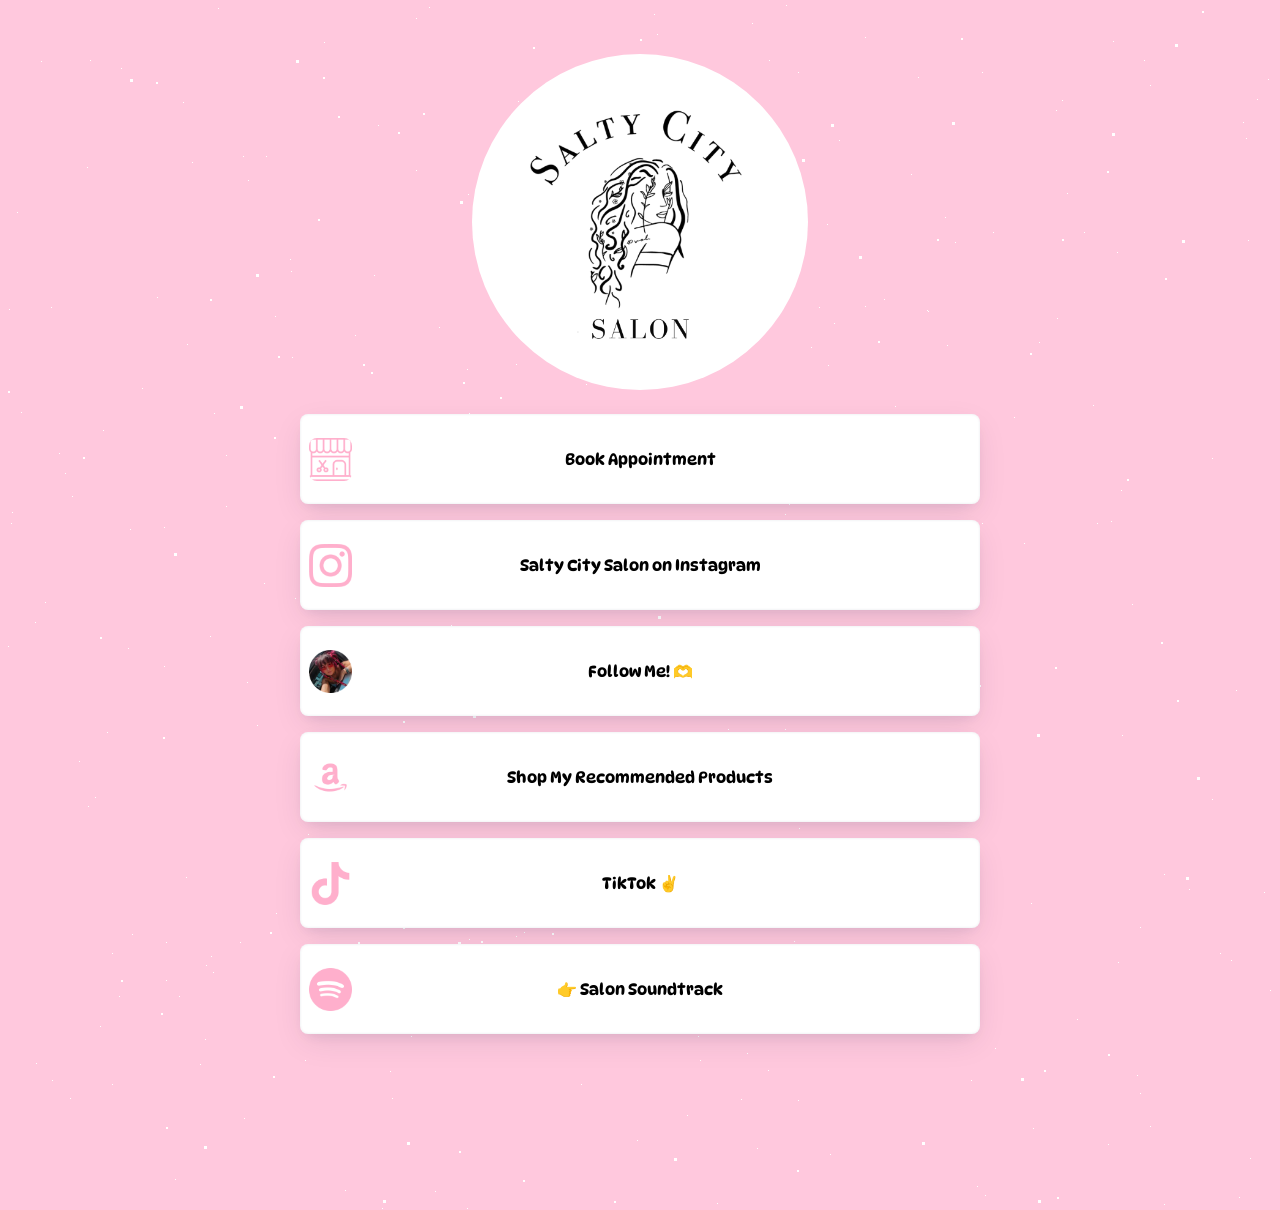
==== index.html @ a06f91ee "fix alt text" ====
<!DOCTYPE html>
<html lang="en">
    <head>
        <meta charset="utf-8">
        <link href="assets/css/style.css" rel="stylesheet">
        <meta name='viewport' content='width=device-width, initial-scale=1.0, maximum-scale=1.0, user-scalable=0'>
        <link rel="shortcut icon" href="assets/images/logo.webp" type="image/webp">
        <link rel="apple-touch-icon" sizes="180x180" href="images/logo.webp">
        <link rel="icon" href="assets/images/logo.webp" type="image/webp">
        <title>Salty City Salon</title>
        <link href="https://fonts.googleapis.com/css2?family=Inter:wght@400;500;600;700&amp;display=swap" rel="stylesheet">
        <link rel="preconnect" href="https://fonts.googleapis.com">
<link rel="preconnect" href="https://fonts.gstatic.com" crossorigin>
<link href="https://fonts.googleapis.com/css2?family=DynaPuff:wght@400..700&display=swap" rel="stylesheet">
    </head>
    <body>
        <!-- Snowfall Background Animation -->
        <section class="animated-background">
            <div id="stars1"></div>
            <div id="stars2"></div>
            <div id="stars3"></div>
        </section>
        <!-- End of Snowfall Background Animation -->

        <div class="min-h-full flex-h-center" id="background_div">
            <input type="hidden" value="#" id="app-url">
                <input type="hidden" value="null" id="is-featured">
                    <canvas id="bg-canvas" class="background-overlay"></canvas>
                </input>
            </input>

            <div class="mt-48 page-full-wrap relative ">
                <input type="hidden" value="creator-page" id="page-type">
                <img class="display-image m-auto" data-src="assets/images/logo.webp" src="assets/images/logo.webp" alt="salty city salon logo"/>
                <!-- <h2 class="page-title page-text-color page-text-font mt-16 text-center">Salty City Salon</h2> -->
                       
                <div class="mt-24">
                    <div class="page-item-wrap relative">
                        <div class="page-item flex-both-center absolute"></div>
                        <a target="_blank"  class="page-item-each py-10 flex-both-center" href="https://salty-city-salon.square.site/" data-id="261652" data-type="page_item">
                            <img class="link-each-image" data-src="assets/images/salon.png" src="assets/images/salon.png" alt="book appointment with salty city salon"/>
                            <span class=" item-title text-center">Book Appointment</span>
                        </a>
                    </div>        
                    <div class="page-item-wrap relative">
                        <div class="page-item flex-both-center absolute"></div>
                        <a target="_blank"  class="page-item-each py-10 flex-both-center" href="https://www.instagram.com/saltycitysalon/" data-id="261685" data-type="page_item">
                            <img class="link-each-image" data-src="assets/images/instagram.png" src="assets/images/instagram.png" alt="Instagram @ saltycitysalon"/>
                            <span class=" item-title text-center">Salty City Salon on Instagram</span>
                        </a>
                    </div>    
                    <div class="page-item-wrap relative">
                        <div class="page-item flex-both-center absolute"></div>
                        <a target="_blank"  class="page-item-each py-10 flex-both-center" href="https://www.instagram.com/tristanjamie" data-id="261685" data-type="page_item">
                            <img class="link-each-image" data-src="assets/images/tristan.png" src="assets/images/tristan.png" alt="Instagram @ tristanjamie"/>
                            <span class=" item-title text-center">Follow Me! 🫶</span>
                        </a>
                    </div>                            
                    <div class="page-item-wrap relative">
                        <div class="page-item flex-both-center absolute"></div>
                        <a target="_blank"  class="page-item-each py-10 flex-both-center" href="#" data-id="261685" data-type="page_item">
                            <img class="link-each-image" data-src="assets/images/amazon.png" src="assets/images/amazon.png" alt="salty city salon amazon store"/>
                            <span class=" item-title text-center">Shop My Recommended Products</span>
                        </a>
                    </div>
                    <div class="page-item-wrap relative">
                        <div class="page-item flex-both-center absolute"></div>
                        <a target="_blank"  class="page-item-each py-10 flex-both-center" href="https://www.tiktok.com/@tristanjamie" data-id="261685" data-type="page_item">
                            <img class="link-each-image" data-src="assets/images/tik-tok.png" src="assets/images/tik-tok.png" alt="TikTok @ tristanjamie"/>
                            <span class=" item-title text-center">TikTok ✌️</span>
                        </a>
                    </div>
                    <div class="page-item-wrap relative">
                        <div class="page-item flex-both-center absolute"></div>
                        <a target="_blank"  class="page-item-each py-10 flex-both-center" href="https://open.spotify.com/user/1299592094" data-id="261685" data-type="page_item">
                            <img class="link-each-image" data-src="assets/images/spotify.png" src="assets/images/spotify.png" alt="Spotify link"/>
                            <span class=" item-title text-center">👉 Salon Soundtrack</span>
                        </a>
                    </div>
                    <!--
                    <div class="page-item-wrap relative">
                        <div class="page-item flex-both-center absolute"></div>
                        <a target="_blank"  class="page-item-each py-10 flex-both-center" href="[Link]" data-id="261685" data-type="page_item">
                            <img class="link-each-image" data-src="assets/images/facebook.png" src="assets/images/facebook.png" alt="Facebook @ [User]"/>
                            <span class=" item-title text-center">Facebook @ [User]</span>
                        </a>
                    </div>   -->                 
                </div>                                                                                
            </div>
        </div>
    </body>

    <!--
    A different snowfall    
    <script  src="assets/js/snowfall.js"></script>
    -->
</html>
---- assets/css/style.css ----
/*   Icons made by https://www.flaticon.com/authors/freepik  */



body,html{
    -ms-scroll-chaining:none;
    overscroll-behavior:none;
    margin:0;
    padding:0;
    background-color: #ffc8dd;
}

@-webkit-keyframes slidetounlock{
    0%{background-position:-100px 0}
    10%{background-position:-100px 0}
    50%{background-position:100px 0}
    to{background-position:100px 0}
}

@keyframes slidetounlock{
    0%{background-position:-100px 0}
    10%{background-position:-100px 0}
    50%{background-position:100px 0}
    to{background-position:100px 0}
}

.min-h-full{
    min-height:100vh
}

.flex{
    display:flex
}

.flex-both-center{
    display:flex;
    justify-content:center;
    align-items:center
}

.flex-wrap{
    flex-wrap:wrap
}

.flex-h-center{
    display:flex;
    justify-content:center
}

.item-center{
    align-items:center
}

.flex-dir-c{
    flex-direction:column
}

.mx-auto{
    margin-left:auto;
    margin-right:auto
}
.mt-2{
    margin-top:2px
}
.mt-4{
    margin-top:4px
}
.mt-8{
    margin-top:8px
}
.mt-12{
    margin-top:12px
}
.mt-16{
    margin-top:16px
}
.mt-24{
    margin-top:24px
}
.mt-32{
    margin-top:32px
}
.mt-48{
    margin-top:48px
}
.mt-120{
    margin-top:120px
}
.mb-48{
    margin-bottom:48px
}
.m-auto{
    margin:auto
}
.ml-6{
    margin-left:6px
}
.py-10{
    padding:10px
}
.ln-h-22{
    line-height:22px
}
.ln-h-32{
    line-height:32px
}

.text-fs-14{
    font-size:14px
}
.text-fs-16{
    font-size:16px
}
.text-fs-18{
    font-size:18px
}
.text-fs-20{
    font-size:20px
}
.text-fs-22{
    font-size:22px
}

.font-inter{
    font-family:Inter,sans-serif
}
.font-weight-500{
    font-weight:500
}
.font-weight-600{
    font-weight:600
}

.color-white{
    color:#fff
}
.color-gray{
    color:hsla(0,0%,100%,.9)
}
.color-dark{
    color:#222
}
.color-danger{
    color:#ff4963
}

.page-bg{
    position:fixed;
    inset:0;
    z-index:-1;
    height:100vh;
    width:100vw
}
.page-image {
    object-position: center;

}

.display-image {
    border-radius: 50%;
    padding: 15px;
    background-color: #fff;
    border: #cdb4db 5px;
}

.page-title {
    font-size: 18px;
    font-weight: 700;
}

.page-bioline {
    font-size: 16px;
    font-weight: 600;
}

.page-item-title {
    font-size: 16px;
    font-weight: 700;
}

.page-item-each {
    color: #000;
    font-family: "DynaPuff", sans-serif;
    font-size: 16px;
    font-weight: 500;
    text-transform: none;
    border-radius: 8px;
    
    min-height: 60px;
}

.page-item-wrap {
    margin: 16px 0;
    padding: 15px;
    border: #cdb4db 5px;
}

.page-item-wrap:last-child {
    margin-bottom: 0;
}

.page-item-wrap:hover {
    transform: translate3d(0px, 0px, 0px) scale(1.015);
}

.page-item {
    border: 0px solid #FFFFFF;
    background: #FFFFFF ;
    border-radius: 8px;
   box-shadow: 0px 6px 14px -6px rgba(24, 39, 75, 0.12), 0px 10px 32px -4px rgba(24, 39, 75, 0.1), inset 0px 0px 2px 1px rgba(24, 39, 75, 0.05);
}


.embed-wrap iframe, .embed-wrap-inside {
    border-radius: 8px;
}

.link-each-image, .page-item-wrap {
    border-radius: 8px;
}

.page-text-font {
    font-family: 'Inter', sans-serif;
    text-transform: none;
}

.page-text-color {
    color: #fff;
}

.social-icon-fill path, .social-icon-fill circle, .social-icon-fill rect {
    fill: #fff;
}

.page-overlay-btn {
    border: 2px solid #1F365C;
}

.w-full{
    width:100%
}

.w-250{
    width:250px
}
.h-150,.h-165{
    height:150px
}

.background-overlay{
    position:fixed;
    width:100%;
    height:100%;
    z-index:0
}

.page-overlay{
    position:fixed;
    left:0;
    top:0;
    width:100vw;
    height:100vh;
    background:rgba(0,0,0,.1);
    -webkit-backdrop-filter:blur(20px);
    backdrop-filter:blur(20px);
    z-index:100
}
.page-overlay-btn{
    text-decoration:none;
    font-family:Inter,sans-serif;
    background:transparent;
    padding:10px 30px;
    border-radius:6px;
    font-size:1.2em;
    display:inline-block;
    cursor:pointer
}
.page-overlay-title{
    font-size:30px;
    font-family:sans-serif
}

.page-overlay-text{
    font-size:18px
}

.page-image{
    position:fixed;
    left:0;
    top:0;
    width:100vw;
    height:100vh;
    -o-object-fit:cover;
    object-fit:cover
}

.display-image{
    width:45%;
    display:block;
    border-radius:50%;
    -o-object-fit:cover;
    object-fit:cover
}
.text-center{
    text-align:center
}

.page-title{
    margin-bottom:0
}

.page-bioline{
    font-weight:500
}

.page-full-wrap{
    width:680px;
    z-index:10;
    padding-bottom:176px
}
.page-item-wrap{
    transition:transform .15s cubic-bezier(.17,.67,.29,2.71) 0s
}

.page-item-wrap.show-embed{
    border-radius:30px;
    transition:unset;
    transform:unset
}

.page-item-wrap.show-embed:hover{
    transform:unset
}

.page-item-wrap.show-embed:hover .page-item:after,.page-item-wrap.show-embed:hover .page-item:before{
    -webkit-animation:unset;
    animation:unset
}

.show-embed-item{
    overflow:hidden;
    transition:all .3s ease-in-out
}

.page-item-wrap.show-embed .show-embed-item{
    overflow:visible
}

.embed-ind-arrow-icon{
    transform:rotate(-90deg)
}

.page-item-wrap.show-embed .embed-ind-arrow-icon{
    transform:rotate(0deg)
}

.page-item{
    box-sizing:border-box;
    position:absolute;
    left:0;
    top:0;
    width:100%;
    height:100%;
    z-index:-1
}
.page-social{
    display:block;
    cursor:pointer;
    margin:0 12px 12px
}

.page-social svg{
    width:28px;
    height:28px
}

.relative{
    position:relative
}

.link-each-image{
    width:43px;
    height:43px;
    position:absolute;
    left:9px;
    -o-object-fit:cover;
    object-fit:cover
}

.page-logo{
    position:absolute;
    bottom:32px;
    left:calc(50% - 15px)
}

.page-logo:hover svg .bl-logo-br{
    opacity:1
}

.rounded-md{
    border-radius:8px
}

.close-embed{
    width:25px;
    height:25px;
    border-radius:50%;
    background:#fff;
    opacity:.7
}

.embed-wrap{
    width:100%;
    box-sizing:border-box;
    padding:8px;
    height:100%
}

.embed-ind-arrow{
    position:absolute;
    right:24px;
    height:14px;
    top:calc(50% - 7px);
    margin-bottom:16px
}

.embed-ind-arrow-icon{
    transition:all .4s ease-in-out
}

.close-embed:hover{
    opacity:1
}

.cursor-pointer{
    cursor:pointer
}

.page-item-each{
    text-decoration:none;
    overflow:hidden;
    z-index:10;
    box-sizing:border-box
}

.item-title{
    width:55%;
    word-break:break-word
}
.social-icon-anchor{
    position:absolute;
    width:100%;
    height:100%;
    left:0;
    top:0
}

.page-social:hover{
    transition:all .1s ease-in-out;
    transform:scale(1.1)
}

.page-item-title{
    font-weight:700;
    margin-bottom:16px
}

.embed-wrap-inside{
    background-color:#fff;
    display:flex;
    justify-content:center;
    box-sizing:border-box;
    padding:10px;
    height:100%;
    overflow:hidden
}

.embed-wrap-inside iframe{
    width:auto;
    min-width:500px
}

.embed-wrap-inside{
    position:relative
}

.embed-wrap-inside:after{
    content:"";
    position:absolute;
    height:85%;
    width:495px;
    border:10px solid #fff;
    transition-property:border;
    transition-duration:.2s;
    pointer-events:none
}

.subscribers-img{
    width:66px;
    height:66px;
    border-radius:50%;
    box-shadow:0 0 10px rgba(0,0,0,.05);
    position:absolute;
    top:-33px;
    left:calc(50% - 33px)
}

.subsc-count{
    color:hsla(0,0%,100%,.9);
    line-height:24px;
    font-weight:300
}

.subsc-err{
    height:40px;
    transition:all .25s ease-in-out
}

.w-400{
    width:400px
}

.subsc-button{
    height:40px;
    padding:0 16px;
    background:#fff;
    border:1px solid #fff;
    border-radius:0 2px 2px 0;
    line-height:32px;
    text-transform:capitalize;
    color:#000;
    cursor:pointer;
    justify-content:center;
    align-items:center;
    text-decoration:none
}

.thank-you-btn{
    border-radius:2px
}

.dark-btn{
    background:#222;
    height:48px;
    padding:0 24px;
    color:#fff;
    border:1.5px solid #222
}

.subsc-button:focus{
    outline:none
}

.subsc-email{
    background:hsla(0,0%,100%,.1);
    border:1.5px solid #fff;
    border-radius:2px 0 0 2px;
    padding:0 12px;
    height:40px;
    font-size:14px;
    width:calc(100% - 180px);
    box-sizing:border-box
}

.dark-input{
    border:1.5px solid #222;
    height:48px;
    width:calc(100% - 100px);
    font-size:16px;
    color:#222
}

.subsc-email::-moz-placeholder{
    font-family:Inter,sans-serif;
    font-size:14px;
    line-height:19px;
    color:hsla(0,0%,100%,.5)

}

.subsc-email:-ms-input-placeholder{
    font-family:Inter,sans-serif;
    font-size:14px;
    line-height:19px;
    color:hsla(0,0%,100%,.5)
}

.subsc-email::placeholder{
    font-family:Inter,sans-serif;
    font-size:14px;
    line-height:19px;
    color:hsla(0,0%,100%,.5)
}

.dark-input::-moz-placeholder{
    color:#6e6d7a;
    font-size:16px
}

.dark-input:-ms-input-placeholder{
    color:#6e6d7a;
    font-size:16px
}

.dark-input::placeholder{
    color:#6e6d7a;
    font-size:16px
}

.subsc-email:focus{
    outline:none;
    background:hsla(0,0%,100%,0)
}

.subscribers-email-wrap.error-wrap .subsc-button,.subscribers-email-wrap.error-wrap .subsc-email{
    border:1.5px solid #ff4963
}

.subscribers-email-wrap.error-wrap .subsc-email{
    border-right:none
}

.featured-subscribers{
    position:fixed;
    left:0;
    bottom:0;
    width:100%;
    background:#000;
    box-shadow:0 1.60588px 4.41618px rgba(24,39,75,.12),0 2.81029px 12.8471px rgba(24,39,75,.12);
    z-index:100;
    box-sizing:border-box;
    opacity:1;
    transition:all .27s cubic-bezier(.1,.9,.9,.9);
    flex-wrap:wrap;
    display:flex;
    flex-flow:column;
    justify-content:center;
    align-items:center
}

.featured-subscribers .subsc-count,.featured-subscribers .subsc-svg,.featured-subscribers .subscribers-email-wrap{
    opacity:1
}

.featured-subscribers.hide-subscribers .subsc-count,.featured-subscribers.hide-subscribers .subsc-svg,.featured-subscribers.hide-subscribers .subscribers-email-wrap{
    opacity:0
}

.featured-subscribers .subscribers-img{
    opacity:1;
    transform:scale(1);
    transition:all .27s cubic-bezier(.1,.9,.9,.9)
}

.featured-subscribers.hide-subscribers .subscribers-img{
    opacity:0;
    transform:scale(.15);
    transition:all .27s cubic-bezier(.1,.9,.9,.9)
}

.featured-subscribers .subsc-title{
    margin-top:32px;
    transition:all .27s cubic-bezier(.1,.9,.9,.9)
}

.featured-subscribers.hide-subscribers .show-after-success .thank-you-msg{
    opacity:1
}

.featured-subscribers.hide-subscribers .pt-38{
    padding-top:38px
}

.featured-subscribers.hide-subscribers .pt-52{
    padding-top:52px
}

.featured-subscribers.hide-subscribers .subsc-title{
    font-size:16px;
    font-weight:400;
    transition:all .27s cubic-bezier(.1,.9,.9,.9)
}

.featured-subscribers.hide-subscribers{
    transition:all .25s cubic-bezier(.1,.9,.9,.9);
    height:56px
}

.featured-subscribers.hide-subscribers .subscribers-btn{
    transform:rotate(180deg)
}

.subscribers-btn{
    position:absolute;
    right:16px;
    top:14px;
    width:30px;
    height:30px;
    display:flex;
    align-items:center;
    justify-content:center;
    border-radius:30px;
    transition:all .2s ease-out
}

.subscribers-btn svg path{
    opacity:.5;
    transition:all 75ms ease
}

.subscribers-btn:hover svg path{
    opacity:1;
    transition:all 75ms ease
}

.op-0{
    opacity:0
}

.hidden{
    display:none
}

.campaign-main-wrap{
    width:400px
}

.campaign-email{
    border:1px solid #e7e7e9;
    width:80px;
    height:80px;
    -o-object-fit:cover;
    object-fit:cover;
    border-radius:50%
}

.campaign-subsc-count{
    color:rgba(34,34,34,.9)
}

.campaign-user-link{
    background:rgba(0,0,0,.05);
    -webkit-backdrop-filter:blur(200px);
    backdrop-filter:blur(200px);
    border-radius:68px;
    height:42px;
    padding:0 12px;
    margin:0 auto;
    text-decoration:none;
    position:fixed;
    bottom:36px;
    transition:all .15s ease-out
}

.campaign-user-link:hover{
    background:rgba(0,0,0,.1)
}

.campaign-user-image{
    width:24px;
    height:24px;
    border-radius:50%;
    margin-right:12px
}

.bl-circle-loader{
    border-right:3px solid transparent;
    border-top:3px solid transparent;
    border-radius:50%;
    border-color:#000 #000 transparent transparent;
    border-style:solid;
    border-width:3px;
    width:15px;
    height:15px;
    -webkit-animation:spin 1s linear infinite;
    animation:spin 1s linear infinite;
    position:absolute
}

.dark-btn .bl-circle-loader{
    border-top:3px solid #fff;
    border-right:3px solid #fff
}

@-webkit-keyframes spin{
    0%{
        -webkit-transform:rotate(0deg)
    }
    to{
        -webkit-transform:rotate(1turn)
    }
}

@keyframes spin{
    0%{
        transform:rotate(0deg)
    }
    to{
        transform:rotate(1turn)
    }
}

@media (max-width:768px){
    .page-full-wrap{
        width:90%
    }
    .embed-wrap-inside iframe{
        width:100%;
        min-width:unset
    }
    .page-overlay-title{
        font-size:24px;
        margin:16px 0
    }
    .embed-wrap-inside:after{
        width:93%
    }
}

@media (max-width:480px){
    .campaign-main-wrap{
        width:100%;
        padding:0 24px
    }
    .xs-hidden{
        display:none
    }
    .xs-w-100{
        width:100%
    }
    .xs-w-150{
        width:150px
    }
    .featured-subscribers{
        height:150px;
        padding:24px 16px 32px
    }
    .h-165{
        height:165px
    }
    .xs-mt-6{
        margin-top:6px
    }
    .xs-mt-8{
        margin-top:8px
    }
    .xs-mt-16{
        margin-top:16px
    }
    .xs-mt-32{
        margin-top:32px
    }
    .xs-mx-24{
        margin:auto 24px
    }
    .xs-block{
        display:block
    }
    .subsc-button{
        font-weight:400;
        padding:0 16px;
        border-radius:0 4px 4px 0
    }
    .thank-you-btn{
        border-radius:4px
    }
    .subsc-email{
        width:calc(100% - 65px);
        border:1.5px solid #fff;
        border-radius:4px 0 0 4px
    }
    .dark-input{
        border:1.5px solid #222
    }
    .subsc-title{
        font-size:16px
    }
    .featured-subscribers .subsc-title{
        margin-top:38px;
        width:calc(100% - 20px)
    }
}

@media (max-width:400px){
    .embed-wrap-inside:after{
        width:90%
    }
}

/*-----------------------parallax-----------------------*/
/* credits: https://www.youtube.com/watch?v=aywzn9cf-_U */
#stars1 {
    width: 1px;
    height: 1px;
    background: transparent;
    animation: animStar 120s linear infinite;

    box-shadow: 779px 1331px #fff, 324px 42px #fff, 303px 586px #fff,
    1312px 276px #fff, 451px 625px #fff, 521px 1931px #fff, 1087px 1871px #fff,
    36px 1546px #fff, 132px 934px #fff, 1698px 901px #fff, 1418px 664px #fff,
    1448px 1157px #fff, 1084px 232px #fff, 347px 1776px #fff, 1722px 243px #fff,
    1629px 835px #fff, 479px 969px #fff, 1231px 960px #fff, 586px 384px #fff,
    164px 527px #fff, 8px 646px #fff, 1150px 1126px #fff, 665px 1357px #fff,
    1556px 1982px #fff, 1260px 1961px #fff, 1675px 1741px #fff,
    1843px 1514px #fff, 718px 1628px #fff, 242px 1343px #fff, 1497px 1880px #fff,
    1364px 230px #fff, 1739px 1302px #fff, 636px 959px #fff, 304px 686px #fff,
    614px 751px #fff, 1935px 816px #fff, 1428px 60px #fff, 355px 335px #fff,
    1594px 158px #fff, 90px 60px #fff, 1553px 162px #fff, 1239px 1825px #fff,
    1945px 587px #fff, 749px 1785px #fff, 1987px 1172px #fff, 1301px 1237px #fff,
    1039px 342px #fff, 1585px 1481px #fff, 995px 1048px #fff, 524px 932px #fff,
    214px 413px #fff, 1701px 1300px #fff, 1037px 1613px #fff, 1871px 996px #fff,
    1360px 1635px #fff, 1110px 1313px #fff, 412px 1783px #fff, 1949px 177px #fff,
    903px 1854px #fff, 700px 1936px #fff, 378px 125px #fff, 308px 834px #fff,
    1118px 962px #fff, 1350px 1929px #fff, 781px 1811px #fff, 561px 137px #fff,
    757px 1148px #fff, 1670px 1979px #fff, 343px 739px #fff, 945px 795px #fff,
    576px 1903px #fff, 1078px 1436px #fff, 1583px 450px #fff, 1366px 474px #fff,
    297px 1873px #fff, 192px 162px #fff, 1624px 1633px #fff, 59px 453px #fff,
    82px 1872px #fff, 1933px 498px #fff, 1966px 1974px #fff, 1975px 1688px #fff,
    779px 314px #fff, 1858px 1543px #fff, 73px 1507px #fff, 1693px 975px #fff,
    1683px 108px #fff, 1768px 1654px #fff, 654px 14px #fff, 494px 171px #fff,
    1689px 1895px #fff, 1660px 263px #fff, 1031px 903px #fff, 1203px 1393px #fff,
    1333px 1421px #fff, 1113px 41px #fff, 1206px 1645px #fff, 1325px 1635px #fff,
    142px 388px #fff, 572px 215px #fff, 1535px 296px #fff, 1419px 407px #fff,
    1379px 1003px #fff, 329px 469px #fff, 1791px 1652px #fff, 935px 1802px #fff,
    1330px 1820px #fff, 421px 1933px #fff, 828px 365px #fff, 275px 316px #fff,
    707px 960px #fff, 1605px 1554px #fff, 625px 58px #fff, 717px 1697px #fff,
    1669px 246px #fff, 1925px 322px #fff, 1154px 1803px #fff, 1929px 295px #fff,
    1248px 240px #fff, 1045px 1755px #fff, 166px 942px #fff, 1888px 1773px #fff,
    678px 1963px #fff, 1370px 569px #fff, 1974px 1400px #fff, 1786px 460px #fff,
    51px 307px #fff, 784px 1400px #fff, 730px 1258px #fff, 1712px 393px #fff,
    416px 170px #fff, 1797px 1932px #fff, 572px 219px #fff, 1557px 1856px #fff,
    218px 8px #fff, 348px 1334px #fff, 469px 413px #fff, 385px 1738px #fff,
    1357px 1818px #fff, 240px 942px #fff, 248px 1847px #fff, 1535px 806px #fff,
    236px 1514px #fff, 1429px 1556px #fff, 73px 1633px #fff, 1398px 1121px #fff,
    671px 1301px #fff, 1404px 1663px #fff, 740px 1018px #fff, 1600px 377px #fff,
    785px 514px #fff, 112px 1084px #fff, 1915px 1887px #fff, 1463px 1848px #fff,
    687px 1115px #fff, 1268px 1768px #fff, 1729px 1425px #fff,
    1284px 1022px #fff, 801px 974px #fff, 1975px 1317px #fff, 1354px 834px #fff,
    1446px 1484px #fff, 1283px 1786px #fff, 11px 523px #fff, 1842px 236px #fff,
    1355px 654px #fff, 429px 7px #fff, 1033px 1128px #fff, 157px 297px #fff,
    545px 635px #fff, 52px 1080px #fff, 827px 1520px #fff, 1121px 490px #fff,
    9px 309px #fff, 1744px 1586px #fff, 1014px 417px #fff, 1534px 524px #fff,
    958px 552px #fff, 1403px 1496px #fff, 387px 703px #fff, 1522px 548px #fff,
    1355px 282px #fff, 1532px 601px #fff, 1838px 790px #fff, 290px 259px #fff,
    295px 598px #fff, 1601px 539px #fff, 1561px 1272px #fff, 34px 1922px #fff,
    1024px 543px #fff, 467px 369px #fff, 722px 333px #fff, 1976px 1255px #fff,
    766px 983px #fff, 1582px 1285px #fff, 12px 512px #fff, 617px 1410px #fff,
    682px 577px #fff, 1334px 1438px #fff, 439px 327px #fff, 1617px 1661px #fff,
    673px 129px #fff, 794px 941px #fff, 1386px 1902px #fff, 37px 1353px #fff,
    1467px 1353px #fff, 416px 18px #fff, 187px 344px #fff, 200px 1898px #fff,
    1491px 1619px #fff, 811px 347px #fff, 924px 1827px #fff, 945px 217px #fff,
    1735px 1228px #fff, 379px 1890px #fff, 79px 761px #fff, 825px 1837px #fff,
    1980px 1558px #fff, 1308px 1573px #fff, 1488px 1726px #fff,
    382px 1208px #fff, 522px 595px #fff, 1277px 1898px #fff, 354px 552px #fff,
    161px 1784px #fff, 614px 251px #fff, 526px 1576px #fff, 17px 212px #fff,
    179px 996px #fff, 467px 1208px #fff, 1944px 1838px #fff, 1140px 1093px #fff,
    858px 1007px #fff, 200px 1064px #fff, 423px 1964px #fff, 1945px 439px #fff,
    1377px 689px #fff, 1120px 1437px #fff, 1876px 668px #fff, 907px 1324px #fff,
    343px 1976px #fff, 1816px 1501px #fff, 1849px 177px #fff, 647px 91px #fff,
    1984px 1012px #fff, 1336px 1300px #fff, 128px 648px #fff, 305px 1060px #fff,
    1324px 826px #fff, 1263px 1314px #fff, 1801px 629px #fff, 1614px 1555px #fff,
    1634px 90px #fff, 1603px 452px #fff, 891px 1984px #fff, 1556px 1906px #fff,
    121px 68px #fff, 1676px 1714px #fff, 516px 936px #fff, 1947px 1492px #fff,
    1455px 1519px #fff, 45px 602px #fff, 205px 1039px #fff, 793px 172px #fff,
    1562px 1739px #fff, 1056px 110px #fff, 1512px 379px #fff, 1795px 1621px #fff,
    1848px 607px #fff, 262px 1719px #fff, 477px 991px #fff, 483px 883px #fff,
    1239px 1197px #fff, 1496px 647px #fff, 1649px 25px #fff, 1491px 1946px #fff,
    119px 996px #fff, 179px 1472px #fff, 1341px 808px #fff, 1565px 1700px #fff,
    407px 1544px #fff, 1754px 357px #fff, 1288px 981px #fff, 902px 1997px #fff,
    1755px 1668px #fff, 186px 877px #fff, 1202px 1882px #fff, 461px 1213px #fff,
    1400px 748px #fff, 1969px 1899px #fff, 809px 522px #fff, 514px 1219px #fff,
    374px 275px #fff, 938px 1973px #fff, 357px 552px #fff, 144px 1722px #fff,
    1572px 912px #fff, 402px 1858px #fff, 1544px 1195px #fff, 667px 1257px #fff,
    727px 1496px #fff, 993px 232px #fff, 1772px 313px #fff, 1040px 1590px #fff,
    1204px 1973px #fff, 1268px 79px #fff, 1555px 1048px #fff, 986px 1707px #fff,
    978px 1710px #fff, 713px 360px #fff, 407px 863px #fff, 461px 736px #fff,
    284px 1608px #fff, 103px 430px #fff, 1283px 1319px #fff, 977px 1186px #fff,
    1966px 1516px #fff, 1287px 1129px #fff, 70px 1098px #fff, 1189px 889px #fff,
    1126px 1734px #fff, 309px 1292px #fff, 879px 764px #fff, 65px 473px #fff,
    1003px 1959px #fff, 658px 791px #fff, 402px 1576px #fff, 35px 622px #fff,
    529px 1589px #fff, 164px 666px #fff, 1876px 1290px #fff, 1541px 526px #fff,
    270px 1297px #fff, 440px 865px #fff, 1500px 802px #fff, 182px 1754px #fff,
    1264px 892px #fff, 272px 1249px #fff, 1289px 1535px #fff, 190px 1646px #fff,
    955px 242px #fff, 1456px 1597px #fff, 1727px 1983px #fff, 635px 801px #fff,
    226px 455px #fff, 1396px 1710px #fff, 849px 1863px #fff, 237px 1264px #fff,
    839px 140px #fff, 1122px 735px #fff, 1280px 15px #fff, 1318px 242px #fff,
    1819px 1148px #fff, 333px 1392px #fff, 1949px 553px #fff, 1878px 1332px #fff,
    467px 548px #fff, 1812px 1082px #fff, 1067px 193px #fff, 243px 156px #fff,
    483px 1616px #fff, 1714px 933px #fff, 759px 1800px #fff, 1822px 995px #fff,
    1877px 572px #fff, 581px 1084px #fff, 107px 732px #fff, 642px 1837px #fff,
    166px 1493px #fff, 1555px 198px #fff, 819px 307px #fff, 947px 345px #fff,
    827px 224px #fff, 927px 1394px #fff, 540px 467px #fff, 1093px 405px #fff,
    1140px 927px #fff, 130px 529px #fff, 33px 1980px #fff, 1147px 1663px #fff,
    1616px 1436px #fff, 528px 710px #fff, 798px 1100px #fff, 505px 1480px #fff,
    899px 641px #fff, 1909px 1949px #fff, 1311px 964px #fff, 979px 1301px #fff,
    1393px 969px #fff, 1793px 1886px #fff, 292px 357px #fff, 1196px 1718px #fff,
    1290px 1994px #fff, 537px 1973px #fff, 1181px 1674px #fff,
    1740px 1566px #fff, 1307px 265px #fff, 922px 522px #fff, 1892px 472px #fff,
    384px 1746px #fff, 392px 1098px #fff, 647px 548px #fff, 390px 1498px #fff,
    1246px 138px #fff, 730px 876px #fff, 192px 1472px #fff, 1790px 1789px #fff,
    928px 311px #fff, 1253px 1647px #fff, 747px 1921px #fff, 1561px 1025px #fff,
    1533px 1292px #fff, 1985px 195px #fff, 728px 729px #fff, 1712px 1936px #fff,
    512px 1717px #fff, 1528px 483px #fff, 313px 1642px #fff, 281px 1849px #fff,
    1212px 799px #fff, 435px 1191px #fff, 1422px 611px #fff, 1718px 1964px #fff,
    411px 944px #fff, 210px 636px #fff, 1502px 1295px #fff, 1434px 349px #fff,
    769px 60px #fff, 747px 1053px #fff, 789px 504px #fff, 1436px 1264px #fff,
    1893px 1225px #fff, 1394px 1788px #fff, 1108px 1317px #fff,
    1673px 1395px #fff, 854px 1010px #fff, 1705px 80px #fff, 1858px 148px #fff,
    1729px 344px #fff, 1388px 664px #fff, 895px 406px #fff, 1479px 157px #fff,
    1441px 1157px #fff, 552px 1900px #fff, 516px 364px #fff, 1647px 189px #fff,
    1427px 1071px #fff, 785px 729px #fff, 1080px 1710px #fff, 504px 204px #fff,
    1177px 1622px #fff, 657px 34px #fff, 1296px 1099px #fff, 248px 180px #fff,
    1212px 1568px #fff, 667px 1562px #fff, 695px 841px #fff, 1608px 1247px #fff,
    751px 882px #fff, 87px 167px #fff, 607px 1368px #fff, 1363px 1203px #fff,
    1836px 317px #fff, 1668px 1703px #fff, 830px 1154px #fff, 1721px 1398px #fff,
    1601px 1280px #fff, 976px 874px #fff, 1743px 254px #fff, 1020px 1815px #fff,
    1670px 1766px #fff, 1890px 735px #fff, 1379px 136px #fff, 1864px 695px #fff,
    206px 965px #fff, 1404px 1932px #fff, 1923px 1360px #fff, 247px 682px #fff,
    519px 1708px #fff, 645px 750px #fff, 1164px 1204px #fff, 834px 323px #fff,
    172px 1350px #fff, 213px 972px #fff, 1837px 190px #fff, 285px 1806px #fff,
    1047px 1299px #fff, 1548px 825px #fff, 1730px 324px #fff, 1346px 1909px #fff,
    772px 270px #fff, 345px 1190px #fff, 478px 1433px #fff, 1479px 25px #fff,
    1994px 1830px #fff, 1744px 732px #fff, 20px 1635px #fff, 690px 1795px #fff,
    1594px 569px #fff, 579px 245px #fff, 1398px 733px #fff, 408px 1352px #fff,
    1774px 120px #fff, 1152px 1370px #fff, 1698px 1810px #fff, 710px 1450px #fff,
    665px 286px #fff, 493px 1720px #fff, 786px 5px #fff, 637px 1140px #fff,
    764px 324px #fff, 927px 310px #fff, 938px 1424px #fff, 1884px 744px #fff,
    913px 462px #fff, 1831px 1936px #fff, 1527px 249px #fff, 36px 1381px #fff,
    1597px 581px #fff, 1530px 355px #fff, 949px 459px #fff, 799px 828px #fff,
    242px 1471px #fff, 654px 797px #fff, 796px 594px #fff, 1365px 678px #fff,
    752px 23px #fff, 1630px 541px #fff, 982px 72px #fff, 1733px 1831px #fff,
    21px 412px #fff, 775px 998px #fff, 335px 1945px #fff, 264px 583px #fff,
    158px 1311px #fff, 528px 164px #fff, 1978px 574px #fff, 717px 1203px #fff,
    734px 1591px #fff, 1555px 820px #fff, 16px 1943px #fff, 1625px 1177px #fff,
    1236px 690px #fff, 1585px 1590px #fff, 1737px 1728px #fff, 721px 698px #fff,
    1804px 1186px #fff, 166px 980px #fff, 1850px 230px #fff, 330px 1712px #fff,
    95px 797px #fff, 1948px 1078px #fff, 469px 939px #fff, 1269px 1899px #fff,
    955px 1220px #fff, 1137px 1075px #fff, 312px 1293px #fff, 986px 1762px #fff,
    1103px 1238px #fff, 428px 1993px #fff, 355px 570px #fff, 977px 1836px #fff,
    1395px 1092px #fff, 276px 913px #fff, 1743px 656px #fff, 773px 502px #fff,
    1686px 1322px #fff, 1516px 1945px #fff, 1334px 501px #fff, 266px 156px #fff,
    455px 655px #fff, 798px 72px #fff, 1059px 1259px #fff, 1402px 1687px #fff,
    236px 1329px #fff, 1455px 786px #fff, 146px 1228px #fff, 1851px 823px #fff,
    1062px 100px #fff, 1220px 953px #fff, 20px 1826px #fff, 36px 1063px #fff,
    1525px 338px #fff, 790px 1521px #fff, 741px 1099px #fff, 288px 1489px #fff,
    700px 1060px #fff, 390px 1071px #fff, 411px 1036px #fff, 1853px 1072px #fff,
    1446px 1085px #fff, 1164px 874px #fff, 924px 925px #fff, 291px 271px #fff,
    1257px 1964px #fff, 1580px 1352px #fff, 1507px 1216px #fff, 211px 956px #fff,
    985px 1195px #fff, 975px 1640px #fff, 518px 101px #fff, 663px 1395px #fff,
    914px 532px #fff, 145px 1320px #fff, 69px 1397px #fff, 982px 523px #fff,
    257px 725px #fff, 1599px 831px #fff, 1636px 1513px #fff, 1250px 1158px #fff,
    1132px 604px #fff, 183px 102px #fff, 1057px 318px #fff, 1247px 1835px #fff,
    1983px 1110px #fff, 1077px 1455px #fff, 921px 1770px #fff, 806px 1350px #fff,
    1938px 1992px #fff, 855px 1260px #fff, 902px 1345px #fff, 658px 1908px #fff,
    1845px 679px #fff, 712px 1482px #fff, 595px 950px #fff, 1784px 1992px #fff,
    1847px 1785px #fff, 691px 1004px #fff, 175px 1179px #fff, 1666px 1911px #fff,
    41px 61px #fff, 971px 1080px #fff, 1830px 1450px #fff, 1351px 1518px #fff,
    1257px 99px #fff, 1395px 1498px #fff, 1117px 252px #fff, 1779px 597px #fff,
    1346px 729px #fff, 1108px 1144px #fff, 402px 691px #fff, 72px 496px #fff,
    1673px 1604px #fff, 1497px 974px #fff, 1865px 1664px #fff, 88px 806px #fff,
    918px 77px #fff, 244px 1118px #fff, 256px 1820px #fff, 1851px 1840px #fff,
    605px 1851px #fff, 634px 383px #fff, 865px 37px #fff, 943px 1024px #fff,
    1951px 177px #fff, 1097px 523px #fff, 985px 1700px #fff, 1243px 122px #fff,
    768px 1070px #fff, 468px 194px #fff, 320px 1867px #fff, 1850px 185px #fff,
    380px 1616px #fff, 468px 1294px #fff, 1122px 1743px #fff, 884px 299px #fff,
    1300px 1917px #fff, 1860px 396px #fff, 1270px 990px #fff, 529px 733px #fff,
    1975px 1347px #fff, 1885px 685px #fff, 226px 506px #fff, 651px 878px #fff,
    1323px 680px #fff, 1284px 680px #fff, 238px 1967px #fff, 911px 174px #fff,
    1111px 521px #fff, 1150px 85px #fff, 794px 502px #fff, 484px 1856px #fff,
    1809px 368px #fff, 112px 953px #fff, 590px 1009px #fff, 1655px 311px #fff,
    100px 1026px #fff, 1803px 352px #fff, 865px 306px #fff, 1077px 1019px #fff,
    1335px 872px #fff, 1647px 1298px #fff, 1233px 1387px #fff, 698px 1036px #fff,
    659px 1860px #fff, 388px 1412px #fff, 1212px 458px #fff, 755px 1468px #fff,
    696px 1654px #fff, 1144px 60px #fff;
}

#stars1:after {
    content: '';
    position: absolute;
    top: auto;
    width: 1px;
    height: 1px;
    background: transparent;

    box-shadow: 779px 1331px #fff, 324px 42px #fff, 303px 586px #fff,
    1312px 276px #fff, 451px 625px #fff, 521px 1931px #fff, 1087px 1871px #fff,
    36px 1546px #fff, 132px 934px #fff, 1698px 901px #fff, 1418px 664px #fff,
    1448px 1157px #fff, 1084px 232px #fff, 347px 1776px #fff, 1722px 243px #fff,
    1629px 835px #fff, 479px 969px #fff, 1231px 960px #fff, 586px 384px #fff,
    164px 527px #fff, 8px 646px #fff, 1150px 1126px #fff, 665px 1357px #fff,
    1556px 1982px #fff, 1260px 1961px #fff, 1675px 1741px #fff,
    1843px 1514px #fff, 718px 1628px #fff, 242px 1343px #fff, 1497px 1880px #fff,
    1364px 230px #fff, 1739px 1302px #fff, 636px 959px #fff, 304px 686px #fff,
    614px 751px #fff, 1935px 816px #fff, 1428px 60px #fff, 355px 335px #fff,
    1594px 158px #fff, 90px 60px #fff, 1553px 162px #fff, 1239px 1825px #fff,
    1945px 587px #fff, 749px 1785px #fff, 1987px 1172px #fff, 1301px 1237px #fff,
    1039px 342px #fff, 1585px 1481px #fff, 995px 1048px #fff, 524px 932px #fff,
    214px 413px #fff, 1701px 1300px #fff, 1037px 1613px #fff, 1871px 996px #fff,
    1360px 1635px #fff, 1110px 1313px #fff, 412px 1783px #fff, 1949px 177px #fff,
    903px 1854px #fff, 700px 1936px #fff, 378px 125px #fff, 308px 834px #fff,
    1118px 962px #fff, 1350px 1929px #fff, 781px 1811px #fff, 561px 137px #fff,
    757px 1148px #fff, 1670px 1979px #fff, 343px 739px #fff, 945px 795px #fff,
    576px 1903px #fff, 1078px 1436px #fff, 1583px 450px #fff, 1366px 474px #fff,
    297px 1873px #fff, 192px 162px #fff, 1624px 1633px #fff, 59px 453px #fff,
    82px 1872px #fff, 1933px 498px #fff, 1966px 1974px #fff, 1975px 1688px #fff,
    779px 314px #fff, 1858px 1543px #fff, 73px 1507px #fff, 1693px 975px #fff,
    1683px 108px #fff, 1768px 1654px #fff, 654px 14px #fff, 494px 171px #fff,
    1689px 1895px #fff, 1660px 263px #fff, 1031px 903px #fff, 1203px 1393px #fff,
    1333px 1421px #fff, 1113px 41px #fff, 1206px 1645px #fff, 1325px 1635px #fff,
    142px 388px #fff, 572px 215px #fff, 1535px 296px #fff, 1419px 407px #fff,
    1379px 1003px #fff, 329px 469px #fff, 1791px 1652px #fff, 935px 1802px #fff,
    1330px 1820px #fff, 421px 1933px #fff, 828px 365px #fff, 275px 316px #fff,
    707px 960px #fff, 1605px 1554px #fff, 625px 58px #fff, 717px 1697px #fff,
    1669px 246px #fff, 1925px 322px #fff, 1154px 1803px #fff, 1929px 295px #fff,
    1248px 240px #fff, 1045px 1755px #fff, 166px 942px #fff, 1888px 1773px #fff,
    678px 1963px #fff, 1370px 569px #fff, 1974px 1400px #fff, 1786px 460px #fff,
    51px 307px #fff, 784px 1400px #fff, 730px 1258px #fff, 1712px 393px #fff,
    416px 170px #fff, 1797px 1932px #fff, 572px 219px #fff, 1557px 1856px #fff,
    218px 8px #fff, 348px 1334px #fff, 469px 413px #fff, 385px 1738px #fff,
    1357px 1818px #fff, 240px 942px #fff, 248px 1847px #fff, 1535px 806px #fff,
    236px 1514px #fff, 1429px 1556px #fff, 73px 1633px #fff, 1398px 1121px #fff,
    671px 1301px #fff, 1404px 1663px #fff, 740px 1018px #fff, 1600px 377px #fff,
    785px 514px #fff, 112px 1084px #fff, 1915px 1887px #fff, 1463px 1848px #fff,
    687px 1115px #fff, 1268px 1768px #fff, 1729px 1425px #fff,
    1284px 1022px #fff, 801px 974px #fff, 1975px 1317px #fff, 1354px 834px #fff,
    1446px 1484px #fff, 1283px 1786px #fff, 11px 523px #fff, 1842px 236px #fff,
    1355px 654px #fff, 429px 7px #fff, 1033px 1128px #fff, 157px 297px #fff,
    545px 635px #fff, 52px 1080px #fff, 827px 1520px #fff, 1121px 490px #fff,
    9px 309px #fff, 1744px 1586px #fff, 1014px 417px #fff, 1534px 524px #fff,
    958px 552px #fff, 1403px 1496px #fff, 387px 703px #fff, 1522px 548px #fff,
    1355px 282px #fff, 1532px 601px #fff, 1838px 790px #fff, 290px 259px #fff,
    295px 598px #fff, 1601px 539px #fff, 1561px 1272px #fff, 34px 1922px #fff,
    1024px 543px #fff, 467px 369px #fff, 722px 333px #fff, 1976px 1255px #fff,
    766px 983px #fff, 1582px 1285px #fff, 12px 512px #fff, 617px 1410px #fff,
    682px 577px #fff, 1334px 1438px #fff, 439px 327px #fff, 1617px 1661px #fff,
    673px 129px #fff, 794px 941px #fff, 1386px 1902px #fff, 37px 1353px #fff,
    1467px 1353px #fff, 416px 18px #fff, 187px 344px #fff, 200px 1898px #fff,
    1491px 1619px #fff, 811px 347px #fff, 924px 1827px #fff, 945px 217px #fff,
    1735px 1228px #fff, 379px 1890px #fff, 79px 761px #fff, 825px 1837px #fff,
    1980px 1558px #fff, 1308px 1573px #fff, 1488px 1726px #fff,
    382px 1208px #fff, 522px 595px #fff, 1277px 1898px #fff, 354px 552px #fff,
    161px 1784px #fff, 614px 251px #fff, 526px 1576px #fff, 17px 212px #fff,
    179px 996px #fff, 467px 1208px #fff, 1944px 1838px #fff, 1140px 1093px #fff,
    858px 1007px #fff, 200px 1064px #fff, 423px 1964px #fff, 1945px 439px #fff,
    1377px 689px #fff, 1120px 1437px #fff, 1876px 668px #fff, 907px 1324px #fff,
    343px 1976px #fff, 1816px 1501px #fff, 1849px 177px #fff, 647px 91px #fff,
    1984px 1012px #fff, 1336px 1300px #fff, 128px 648px #fff, 305px 1060px #fff,
    1324px 826px #fff, 1263px 1314px #fff, 1801px 629px #fff, 1614px 1555px #fff,
    1634px 90px #fff, 1603px 452px #fff, 891px 1984px #fff, 1556px 1906px #fff,
    121px 68px #fff, 1676px 1714px #fff, 516px 936px #fff, 1947px 1492px #fff,
    1455px 1519px #fff, 45px 602px #fff, 205px 1039px #fff, 793px 172px #fff,
    1562px 1739px #fff, 1056px 110px #fff, 1512px 379px #fff, 1795px 1621px #fff,
    1848px 607px #fff, 262px 1719px #fff, 477px 991px #fff, 483px 883px #fff,
    1239px 1197px #fff, 1496px 647px #fff, 1649px 25px #fff, 1491px 1946px #fff,
    119px 996px #fff, 179px 1472px #fff, 1341px 808px #fff, 1565px 1700px #fff,
    407px 1544px #fff, 1754px 357px #fff, 1288px 981px #fff, 902px 1997px #fff,
    1755px 1668px #fff, 186px 877px #fff, 1202px 1882px #fff, 461px 1213px #fff,
    1400px 748px #fff, 1969px 1899px #fff, 809px 522px #fff, 514px 1219px #fff,
    374px 275px #fff, 938px 1973px #fff, 357px 552px #fff, 144px 1722px #fff,
    1572px 912px #fff, 402px 1858px #fff, 1544px 1195px #fff, 667px 1257px #fff,
    727px 1496px #fff, 993px 232px #fff, 1772px 313px #fff, 1040px 1590px #fff,
    1204px 1973px #fff, 1268px 79px #fff, 1555px 1048px #fff, 986px 1707px #fff,
    978px 1710px #fff, 713px 360px #fff, 407px 863px #fff, 461px 736px #fff,
    284px 1608px #fff, 103px 430px #fff, 1283px 1319px #fff, 977px 1186px #fff,
    1966px 1516px #fff, 1287px 1129px #fff, 70px 1098px #fff, 1189px 889px #fff,
    1126px 1734px #fff, 309px 1292px #fff, 879px 764px #fff, 65px 473px #fff,
    1003px 1959px #fff, 658px 791px #fff, 402px 1576px #fff, 35px 622px #fff,
    529px 1589px #fff, 164px 666px #fff, 1876px 1290px #fff, 1541px 526px #fff,
    270px 1297px #fff, 440px 865px #fff, 1500px 802px #fff, 182px 1754px #fff,
    1264px 892px #fff, 272px 1249px #fff, 1289px 1535px #fff, 190px 1646px #fff,
    955px 242px #fff, 1456px 1597px #fff, 1727px 1983px #fff, 635px 801px #fff,
    226px 455px #fff, 1396px 1710px #fff, 849px 1863px #fff, 237px 1264px #fff,
    839px 140px #fff, 1122px 735px #fff, 1280px 15px #fff, 1318px 242px #fff,
    1819px 1148px #fff, 333px 1392px #fff, 1949px 553px #fff, 1878px 1332px #fff,
    467px 548px #fff, 1812px 1082px #fff, 1067px 193px #fff, 243px 156px #fff,
    483px 1616px #fff, 1714px 933px #fff, 759px 1800px #fff, 1822px 995px #fff,
    1877px 572px #fff, 581px 1084px #fff, 107px 732px #fff, 642px 1837px #fff,
    166px 1493px #fff, 1555px 198px #fff, 819px 307px #fff, 947px 345px #fff,
    827px 224px #fff, 927px 1394px #fff, 540px 467px #fff, 1093px 405px #fff,
    1140px 927px #fff, 130px 529px #fff, 33px 1980px #fff, 1147px 1663px #fff,
    1616px 1436px #fff, 528px 710px #fff, 798px 1100px #fff, 505px 1480px #fff,
    899px 641px #fff, 1909px 1949px #fff, 1311px 964px #fff, 979px 1301px #fff,
    1393px 969px #fff, 1793px 1886px #fff, 292px 357px #fff, 1196px 1718px #fff,
    1290px 1994px #fff, 537px 1973px #fff, 1181px 1674px #fff,
    1740px 1566px #fff, 1307px 265px #fff, 922px 522px #fff, 1892px 472px #fff,
    384px 1746px #fff, 392px 1098px #fff, 647px 548px #fff, 390px 1498px #fff,
    1246px 138px #fff, 730px 876px #fff, 192px 1472px #fff, 1790px 1789px #fff,
    928px 311px #fff, 1253px 1647px #fff, 747px 1921px #fff, 1561px 1025px #fff,
    1533px 1292px #fff, 1985px 195px #fff, 728px 729px #fff, 1712px 1936px #fff,
    512px 1717px #fff, 1528px 483px #fff, 313px 1642px #fff, 281px 1849px #fff,
    1212px 799px #fff, 435px 1191px #fff, 1422px 611px #fff, 1718px 1964px #fff,
    411px 944px #fff, 210px 636px #fff, 1502px 1295px #fff, 1434px 349px #fff,
    769px 60px #fff, 747px 1053px #fff, 789px 504px #fff, 1436px 1264px #fff,
    1893px 1225px #fff, 1394px 1788px #fff, 1108px 1317px #fff,
    1673px 1395px #fff, 854px 1010px #fff, 1705px 80px #fff, 1858px 148px #fff,
    1729px 344px #fff, 1388px 664px #fff, 895px 406px #fff, 1479px 157px #fff,
    1441px 1157px #fff, 552px 1900px #fff, 516px 364px #fff, 1647px 189px #fff,
    1427px 1071px #fff, 785px 729px #fff, 1080px 1710px #fff, 504px 204px #fff,
    1177px 1622px #fff, 657px 34px #fff, 1296px 1099px #fff, 248px 180px #fff,
    1212px 1568px #fff, 667px 1562px #fff, 695px 841px #fff, 1608px 1247px #fff,
    751px 882px #fff, 87px 167px #fff, 607px 1368px #fff, 1363px 1203px #fff,
    1836px 317px #fff, 1668px 1703px #fff, 830px 1154px #fff, 1721px 1398px #fff,
    1601px 1280px #fff, 976px 874px #fff, 1743px 254px #fff, 1020px 1815px #fff,
    1670px 1766px #fff, 1890px 735px #fff, 1379px 136px #fff, 1864px 695px #fff,
    206px 965px #fff, 1404px 1932px #fff, 1923px 1360px #fff, 247px 682px #fff,
    519px 1708px #fff, 645px 750px #fff, 1164px 1204px #fff, 834px 323px #fff,
    172px 1350px #fff, 213px 972px #fff, 1837px 190px #fff, 285px 1806px #fff,
    1047px 1299px #fff, 1548px 825px #fff, 1730px 324px #fff, 1346px 1909px #fff,
    772px 270px #fff, 345px 1190px #fff, 478px 1433px #fff, 1479px 25px #fff,
    1994px 1830px #fff, 1744px 732px #fff, 20px 1635px #fff, 690px 1795px #fff,
    1594px 569px #fff, 579px 245px #fff, 1398px 733px #fff, 408px 1352px #fff,
    1774px 120px #fff, 1152px 1370px #fff, 1698px 1810px #fff, 710px 1450px #fff,
    665px 286px #fff, 493px 1720px #fff, 786px 5px #fff, 637px 1140px #fff,
    764px 324px #fff, 927px 310px #fff, 938px 1424px #fff, 1884px 744px #fff,
    913px 462px #fff, 1831px 1936px #fff, 1527px 249px #fff, 36px 1381px #fff,
    1597px 581px #fff, 1530px 355px #fff, 949px 459px #fff, 799px 828px #fff,
    242px 1471px #fff, 654px 797px #fff, 796px 594px #fff, 1365px 678px #fff,
    752px 23px #fff, 1630px 541px #fff, 982px 72px #fff, 1733px 1831px #fff,
    21px 412px #fff, 775px 998px #fff, 335px 1945px #fff, 264px 583px #fff,
    158px 1311px #fff, 528px 164px #fff, 1978px 574px #fff, 717px 1203px #fff,
    734px 1591px #fff, 1555px 820px #fff, 16px 1943px #fff, 1625px 1177px #fff,
    1236px 690px #fff, 1585px 1590px #fff, 1737px 1728px #fff, 721px 698px #fff,
    1804px 1186px #fff, 166px 980px #fff, 1850px 230px #fff, 330px 1712px #fff,
    95px 797px #fff, 1948px 1078px #fff, 469px 939px #fff, 1269px 1899px #fff,
    955px 1220px #fff, 1137px 1075px #fff, 312px 1293px #fff, 986px 1762px #fff,
    1103px 1238px #fff, 428px 1993px #fff, 355px 570px #fff, 977px 1836px #fff,
    1395px 1092px #fff, 276px 913px #fff, 1743px 656px #fff, 773px 502px #fff,
    1686px 1322px #fff, 1516px 1945px #fff, 1334px 501px #fff, 266px 156px #fff,
    455px 655px #fff, 798px 72px #fff, 1059px 1259px #fff, 1402px 1687px #fff,
    236px 1329px #fff, 1455px 786px #fff, 146px 1228px #fff, 1851px 823px #fff,
    1062px 100px #fff, 1220px 953px #fff, 20px 1826px #fff, 36px 1063px #fff,
    1525px 338px #fff, 790px 1521px #fff, 741px 1099px #fff, 288px 1489px #fff,
    700px 1060px #fff, 390px 1071px #fff, 411px 1036px #fff, 1853px 1072px #fff,
    1446px 1085px #fff, 1164px 874px #fff, 924px 925px #fff, 291px 271px #fff,
    1257px 1964px #fff, 1580px 1352px #fff, 1507px 1216px #fff, 211px 956px #fff,
    985px 1195px #fff, 975px 1640px #fff, 518px 101px #fff, 663px 1395px #fff,
    914px 532px #fff, 145px 1320px #fff, 69px 1397px #fff, 982px 523px #fff,
    257px 725px #fff, 1599px 831px #fff, 1636px 1513px #fff, 1250px 1158px #fff,
    1132px 604px #fff, 183px 102px #fff, 1057px 318px #fff, 1247px 1835px #fff,
    1983px 1110px #fff, 1077px 1455px #fff, 921px 1770px #fff, 806px 1350px #fff,
    1938px 1992px #fff, 855px 1260px #fff, 902px 1345px #fff, 658px 1908px #fff,
    1845px 679px #fff, 712px 1482px #fff, 595px 950px #fff, 1784px 1992px #fff,
    1847px 1785px #fff, 691px 1004px #fff, 175px 1179px #fff, 1666px 1911px #fff,
    41px 61px #fff, 971px 1080px #fff, 1830px 1450px #fff, 1351px 1518px #fff,
    1257px 99px #fff, 1395px 1498px #fff, 1117px 252px #fff, 1779px 597px #fff,
    1346px 729px #fff, 1108px 1144px #fff, 402px 691px #fff, 72px 496px #fff,
    1673px 1604px #fff, 1497px 974px #fff, 1865px 1664px #fff, 88px 806px #fff,
    918px 77px #fff, 244px 1118px #fff, 256px 1820px #fff, 1851px 1840px #fff,
    605px 1851px #fff, 634px 383px #fff, 865px 37px #fff, 943px 1024px #fff,
    1951px 177px #fff, 1097px 523px #fff, 985px 1700px #fff, 1243px 122px #fff,
    768px 1070px #fff, 468px 194px #fff, 320px 1867px #fff, 1850px 185px #fff,
    380px 1616px #fff, 468px 1294px #fff, 1122px 1743px #fff, 884px 299px #fff,
    1300px 1917px #fff, 1860px 396px #fff, 1270px 990px #fff, 529px 733px #fff,
    1975px 1347px #fff, 1885px 685px #fff, 226px 506px #fff, 651px 878px #fff,
    1323px 680px #fff, 1284px 680px #fff, 238px 1967px #fff, 911px 174px #fff,
    1111px 521px #fff, 1150px 85px #fff, 794px 502px #fff, 484px 1856px #fff,
    1809px 368px #fff, 112px 953px #fff, 590px 1009px #fff, 1655px 311px #fff,
    100px 1026px #fff, 1803px 352px #fff, 865px 306px #fff, 1077px 1019px #fff,
    1335px 872px #fff, 1647px 1298px #fff, 1233px 1387px #fff, 698px 1036px #fff,
    659px 1860px #fff, 388px 1412px #fff, 1212px 458px #fff, 755px 1468px #fff,
    696px 1654px #fff, 1144px 60px #fff;
}

#stars2 {
    width: 2px;
    height: 2px;
    background: transparent;
    animation: animStar 180s linear infinite;

    box-shadow: 1448px 320px #fff, 1775px 1663px #fff, 332px 1364px #fff,
    878px 340px #fff, 569px 1832px #fff, 1422px 1684px #fff, 1946px 1907px #fff,
    121px 979px #fff, 1044px 1069px #fff, 463px 381px #fff, 423px 112px #fff,
    523px 1179px #fff, 779px 654px #fff, 1398px 694px #fff, 1085px 1464px #fff,
    1599px 1869px #fff, 801px 1882px #fff, 779px 1231px #fff, 552px 932px #fff,
    1057px 1196px #fff, 282px 1280px #fff, 496px 1986px #fff, 1833px 1120px #fff,
    1802px 1293px #fff, 6px 1696px #fff, 412px 1902px #fff, 605px 438px #fff,
    24px 1212px #fff, 234px 1320px #fff, 544px 344px #fff, 1107px 170px #fff,
    1603px 196px #fff, 905px 648px #fff, 68px 1458px #fff, 649px 1969px #fff,
    744px 675px #fff, 1127px 478px #fff, 714px 1814px #fff, 1486px 526px #fff,
    270px 1636px #fff, 1931px 149px #fff, 1807px 378px #fff, 8px 390px #fff,
    1415px 699px #fff, 1473px 1211px #fff, 1590px 141px #fff, 270px 1705px #fff,
    69px 1423px #fff, 1108px 1053px #fff, 1946px 128px #fff, 371px 371px #fff,
    1490px 220px #fff, 357px 1885px #fff, 363px 363px #fff, 1896px 1256px #fff,
    1979px 1050px #fff, 947px 1342px #fff, 1754px 242px #fff, 514px 974px #fff,
    65px 1477px #fff, 1840px 547px #fff, 950px 695px #fff, 459px 1150px #fff,
    1124px 1502px #fff, 481px 940px #fff, 680px 839px #fff, 797px 1169px #fff,
    1977px 1491px #fff, 734px 1724px #fff, 210px 298px #fff, 816px 628px #fff,
    686px 770px #fff, 1721px 267px #fff, 1663px 511px #fff, 1481px 1141px #fff,
    582px 248px #fff, 1308px 953px #fff, 628px 657px #fff, 897px 1535px #fff,
    270px 931px #fff, 791px 467px #fff, 1336px 1732px #fff, 1013px 1653px #fff,
    1911px 956px #fff, 587px 816px #fff, 83px 456px #fff, 930px 1478px #fff,
    1587px 1694px #fff, 614px 1200px #fff, 302px 1782px #fff, 1711px 1432px #fff,
    443px 904px #fff, 1666px 714px #fff, 1588px 1167px #fff, 273px 1075px #fff,
    1679px 461px #fff, 721px 664px #fff, 1202px 10px #fff, 166px 1126px #fff,
    331px 1628px #fff, 430px 1565px #fff, 1585px 509px #fff, 640px 38px #fff,
    822px 837px #fff, 1760px 1664px #fff, 1122px 1458px #fff, 398px 131px #fff,
    689px 285px #fff, 460px 652px #fff, 1627px 365px #fff, 348px 1648px #fff,
    819px 1946px #fff, 981px 1917px #fff, 323px 76px #fff, 979px 684px #fff,
    887px 536px #fff, 1348px 1596px #fff, 1055px 666px #fff, 1402px 1797px #fff,
    1300px 1055px #fff, 937px 238px #fff, 1474px 1815px #fff, 1144px 1710px #fff,
    1629px 1087px #fff, 911px 919px #fff, 771px 819px #fff, 403px 720px #fff,
    163px 736px #fff, 1062px 238px #fff, 1774px 818px #fff, 1874px 1178px #fff,
    1177px 699px #fff, 1244px 1244px #fff, 1371px 58px #fff, 564px 1515px #fff,
    1824px 487px #fff, 929px 702px #fff, 394px 1348px #fff, 1161px 641px #fff,
    219px 1841px #fff, 358px 941px #fff, 140px 1759px #fff, 1019px 1345px #fff,
    274px 436px #fff, 1433px 1605px #fff, 1798px 1426px #fff, 294px 1848px #fff,
    1681px 1877px #fff, 1344px 1824px #fff, 1439px 1632px #fff,
    161px 1012px #fff, 1308px 588px #fff, 1789px 582px #fff, 721px 1910px #fff,
    318px 218px #fff, 607px 319px #fff, 495px 535px #fff, 1552px 1575px #fff,
    1562px 67px #fff, 403px 926px #fff, 1096px 1800px #fff, 1814px 1709px #fff,
    1882px 1831px #fff, 533px 46px #fff, 823px 969px #fff, 530px 165px #fff,
    1030px 352px #fff, 1681px 313px #fff, 338px 115px #fff, 1607px 211px #fff,
    1718px 1184px #fff, 1589px 659px #fff, 278px 355px #fff, 464px 1464px #fff,
    1165px 277px #fff, 950px 694px #fff, 1746px 293px #fff, 793px 911px #fff,
    528px 773px #fff, 1883px 1694px #fff, 748px 182px #fff, 1924px 1531px #fff,
    100px 636px #fff, 1473px 1445px #fff, 1264px 1244px #fff, 850px 1377px #fff,
    987px 1976px #fff, 933px 1761px #fff, 922px 1270px #fff, 500px 396px #fff,
    1324px 8px #fff, 1967px 1814px #fff, 1072px 1401px #fff, 961px 37px #fff,
    156px 81px #fff, 1915px 502px #fff, 1076px 1846px #fff, 152px 1669px #fff,
    986px 1529px #fff, 1667px 1137px #fff;
}

#stars2:after {
    content: '';
    position: absolute;
    top: auto;
    width: 2px;
    height: 2px;
    background: transparent;

    box-shadow: 1448px 320px #fff, 1775px 1663px #fff, 332px 1364px #fff,
    878px 340px #fff, 569px 1832px #fff, 1422px 1684px #fff, 1946px 1907px #fff,
    121px 979px #fff, 1044px 1069px #fff, 463px 381px #fff, 423px 112px #fff,
    523px 1179px #fff, 779px 654px #fff, 1398px 694px #fff, 1085px 1464px #fff,
    1599px 1869px #fff, 801px 1882px #fff, 779px 1231px #fff, 552px 932px #fff,
    1057px 1196px #fff, 282px 1280px #fff, 496px 1986px #fff, 1833px 1120px #fff,
    1802px 1293px #fff, 6px 1696px #fff, 412px 1902px #fff, 605px 438px #fff,
    24px 1212px #fff, 234px 1320px #fff, 544px 344px #fff, 1107px 170px #fff,
    1603px 196px #fff, 905px 648px #fff, 68px 1458px #fff, 649px 1969px #fff,
    744px 675px #fff, 1127px 478px #fff, 714px 1814px #fff, 1486px 526px #fff,
    270px 1636px #fff, 1931px 149px #fff, 1807px 378px #fff, 8px 390px #fff,
    1415px 699px #fff, 1473px 1211px #fff, 1590px 141px #fff, 270px 1705px #fff,
    69px 1423px #fff, 1108px 1053px #fff, 1946px 128px #fff, 371px 371px #fff,
    1490px 220px #fff, 357px 1885px #fff, 363px 363px #fff, 1896px 1256px #fff,
    1979px 1050px #fff, 947px 1342px #fff, 1754px 242px #fff, 514px 974px #fff,
    65px 1477px #fff, 1840px 547px #fff, 950px 695px #fff, 459px 1150px #fff,
    1124px 1502px #fff, 481px 940px #fff, 680px 839px #fff, 797px 1169px #fff,
    1977px 1491px #fff, 734px 1724px #fff, 210px 298px #fff, 816px 628px #fff,
    686px 770px #fff, 1721px 267px #fff, 1663px 511px #fff, 1481px 1141px #fff,
    582px 248px #fff, 1308px 953px #fff, 628px 657px #fff, 897px 1535px #fff,
    270px 931px #fff, 791px 467px #fff, 1336px 1732px #fff, 1013px 1653px #fff,
    1911px 956px #fff, 587px 816px #fff, 83px 456px #fff, 930px 1478px #fff,
    1587px 1694px #fff, 614px 1200px #fff, 302px 1782px #fff, 1711px 1432px #fff,
    443px 904px #fff, 1666px 714px #fff, 1588px 1167px #fff, 273px 1075px #fff,
    1679px 461px #fff, 721px 664px #fff, 1202px 10px #fff, 166px 1126px #fff,
    331px 1628px #fff, 430px 1565px #fff, 1585px 509px #fff, 640px 38px #fff,
    822px 837px #fff, 1760px 1664px #fff, 1122px 1458px #fff, 398px 131px #fff,
    689px 285px #fff, 460px 652px #fff, 1627px 365px #fff, 348px 1648px #fff,
    819px 1946px #fff, 981px 1917px #fff, 323px 76px #fff, 979px 684px #fff,
    887px 536px #fff, 1348px 1596px #fff, 1055px 666px #fff, 1402px 1797px #fff,
    1300px 1055px #fff, 937px 238px #fff, 1474px 1815px #fff, 1144px 1710px #fff,
    1629px 1087px #fff, 911px 919px #fff, 771px 819px #fff, 403px 720px #fff,
    163px 736px #fff, 1062px 238px #fff, 1774px 818px #fff, 1874px 1178px #fff,
    1177px 699px #fff, 1244px 1244px #fff, 1371px 58px #fff, 564px 1515px #fff,
    1824px 487px #fff, 929px 702px #fff, 394px 1348px #fff, 1161px 641px #fff,
    219px 1841px #fff, 358px 941px #fff, 140px 1759px #fff, 1019px 1345px #fff,
    274px 436px #fff, 1433px 1605px #fff, 1798px 1426px #fff, 294px 1848px #fff,
    1681px 1877px #fff, 1344px 1824px #fff, 1439px 1632px #fff,
    161px 1012px #fff, 1308px 588px #fff, 1789px 582px #fff, 721px 1910px #fff,
    318px 218px #fff, 607px 319px #fff, 495px 535px #fff, 1552px 1575px #fff,
    1562px 67px #fff, 403px 926px #fff, 1096px 1800px #fff, 1814px 1709px #fff,
    1882px 1831px #fff, 533px 46px #fff, 823px 969px #fff, 530px 165px #fff,
    1030px 352px #fff, 1681px 313px #fff, 338px 115px #fff, 1607px 211px #fff,
    1718px 1184px #fff, 1589px 659px #fff, 278px 355px #fff, 464px 1464px #fff,
    1165px 277px #fff, 950px 694px #fff, 1746px 293px #fff, 793px 911px #fff,
    528px 773px #fff, 1883px 1694px #fff, 748px 182px #fff, 1924px 1531px #fff,
    100px 636px #fff, 1473px 1445px #fff, 1264px 1244px #fff, 850px 1377px #fff,
    987px 1976px #fff, 933px 1761px #fff, 922px 1270px #fff, 500px 396px #fff,
    1324px 8px #fff, 1967px 1814px #fff, 1072px 1401px #fff, 961px 37px #fff,
    156px 81px #fff, 1915px 502px #fff, 1076px 1846px #fff, 152px 1669px #fff,
    986px 1529px #fff, 1667px 1137px #fff;
}

#stars3 {
    width: 3px;
    height: 3px;
    background: transparent;
    animation: animStar 240s linear infinite;

    box-shadow: 387px 1878px #fff, 760px 1564px #fff, 1487px 999px #fff,
    948px 1828px #fff, 1977px 1001px #fff, 1284px 1963px #fff, 656px 284px #fff,
    1268px 1635px #fff, 1820px 598px #fff, 642px 1900px #fff, 296px 57px #fff,
    921px 1620px #fff, 476px 1858px #fff, 658px 613px #fff, 1171px 1363px #fff,
    1419px 283px #fff, 1037px 731px #fff, 503px 663px #fff, 1562px 463px #fff,
    383px 1197px #fff, 1171px 1233px #fff, 876px 1768px #fff, 856px 1615px #fff,
    1375px 1924px #fff, 1725px 918px #fff, 952px 119px #fff, 768px 1212px #fff,
    992px 1462px #fff, 1929px 717px #fff, 1947px 755px #fff, 1818px 1123px #fff,
    1896px 1672px #fff, 460px 198px #fff, 256px 271px #fff, 752px 544px #fff,
    1222px 1859px #fff, 1851px 443px #fff, 313px 1858px #fff, 709px 446px #fff,
    1546px 697px #fff, 674px 1155px #fff, 1112px 130px #fff, 355px 1790px #fff,
    1496px 974px #fff, 1696px 480px #fff, 1316px 1265px #fff, 1645px 1063px #fff,
    1182px 237px #fff, 427px 1582px #fff, 859px 253px #fff, 458px 939px #fff,
    1517px 1644px #fff, 1943px 60px #fff, 212px 1650px #fff, 966px 1786px #fff,
    473px 712px #fff, 130px 76px #fff, 1417px 1186px #fff, 909px 1580px #fff,
    1913px 762px #fff, 204px 1143px #fff, 1998px 1057px #fff, 1468px 1301px #fff,
    144px 1676px #fff, 21px 1601px #fff, 382px 1362px #fff, 912px 753px #fff,
    1488px 1405px #fff, 802px 156px #fff, 174px 550px #fff, 338px 1366px #fff,
    1197px 774px #fff, 602px 486px #fff, 682px 1877px #fff, 348px 1503px #fff,
    407px 1139px #fff, 950px 1400px #fff, 922px 1139px #fff, 1697px 293px #fff,
    1238px 1281px #fff, 1038px 1197px #fff, 376px 1889px #fff,
    1255px 1680px #fff, 1008px 1316px #fff, 1538px 1447px #fff,
    1186px 874px #fff, 1967px 640px #fff, 1341px 19px #fff, 29px 1732px #fff,
    16px 1650px #fff, 1021px 1075px #fff, 723px 424px #fff, 1175px 41px #fff,
    494px 1957px #fff, 1296px 431px #fff, 175px 1507px #fff, 831px 121px #fff,
    498px 1947px #fff, 617px 880px #fff, 240px 403px #fff;
}

#stars3:after {
    content: '';
    position: absolute;
    top: auto;
    width: 3px;
    height: 3px;
    background: transparent;

    box-shadow: 387px 1878px #fff, 760px 1564px #fff, 1487px 999px #fff,
    948px 1828px #fff, 1977px 1001px #fff, 1284px 1963px #fff, 656px 284px #fff,
    1268px 1635px #fff, 1820px 598px #fff, 642px 1900px #fff, 296px 57px #fff,
    921px 1620px #fff, 476px 1858px #fff, 658px 613px #fff, 1171px 1363px #fff,
    1419px 283px #fff, 1037px 731px #fff, 503px 663px #fff, 1562px 463px #fff,
    383px 1197px #fff, 1171px 1233px #fff, 876px 1768px #fff, 856px 1615px #fff,
    1375px 1924px #fff, 1725px 918px #fff, 952px 119px #fff, 768px 1212px #fff,
    992px 1462px #fff, 1929px 717px #fff, 1947px 755px #fff, 1818px 1123px #fff,
    1896px 1672px #fff, 460px 198px #fff, 256px 271px #fff, 752px 544px #fff,
    1222px 1859px #fff, 1851px 443px #fff, 313px 1858px #fff, 709px 446px #fff,
    1546px 697px #fff, 674px 1155px #fff, 1112px 130px #fff, 355px 1790px #fff,
    1496px 974px #fff, 1696px 480px #fff, 1316px 1265px #fff, 1645px 1063px #fff,
    1182px 237px #fff, 427px 1582px #fff, 859px 253px #fff, 458px 939px #fff,
    1517px 1644px #fff, 1943px 60px #fff, 212px 1650px #fff, 966px 1786px #fff,
    473px 712px #fff, 130px 76px #fff, 1417px 1186px #fff, 909px 1580px #fff,
    1913px 762px #fff, 204px 1143px #fff, 1998px 1057px #fff, 1468px 1301px #fff,
    144px 1676px #fff, 21px 1601px #fff, 382px 1362px #fff, 912px 753px #fff,
    1488px 1405px #fff, 802px 156px #fff, 174px 550px #fff, 338px 1366px #fff,
    1197px 774px #fff, 602px 486px #fff, 682px 1877px #fff, 348px 1503px #fff,
    407px 1139px #fff, 950px 1400px #fff, 922px 1139px #fff, 1697px 293px #fff,
    1238px 1281px #fff, 1038px 1197px #fff, 376px 1889px #fff,
    1255px 1680px #fff, 1008px 1316px #fff, 1538px 1447px #fff,
    1186px 874px #fff, 1967px 640px #fff, 1341px 19px #fff, 29px 1732px #fff,
    16px 1650px #fff, 1021px 1075px #fff, 723px 424px #fff, 1175px 41px #fff,
    494px 1957px #fff, 1296px 431px #fff, 175px 1507px #fff, 831px 121px #fff,
    498px 1947px #fff, 617px 880px #fff, 240px 403px #fff;
}

@keyframes animStar {
    from {
        transform: translateY(0px);
    }
    to {
        transform: translateY(-2000px);
    }
}
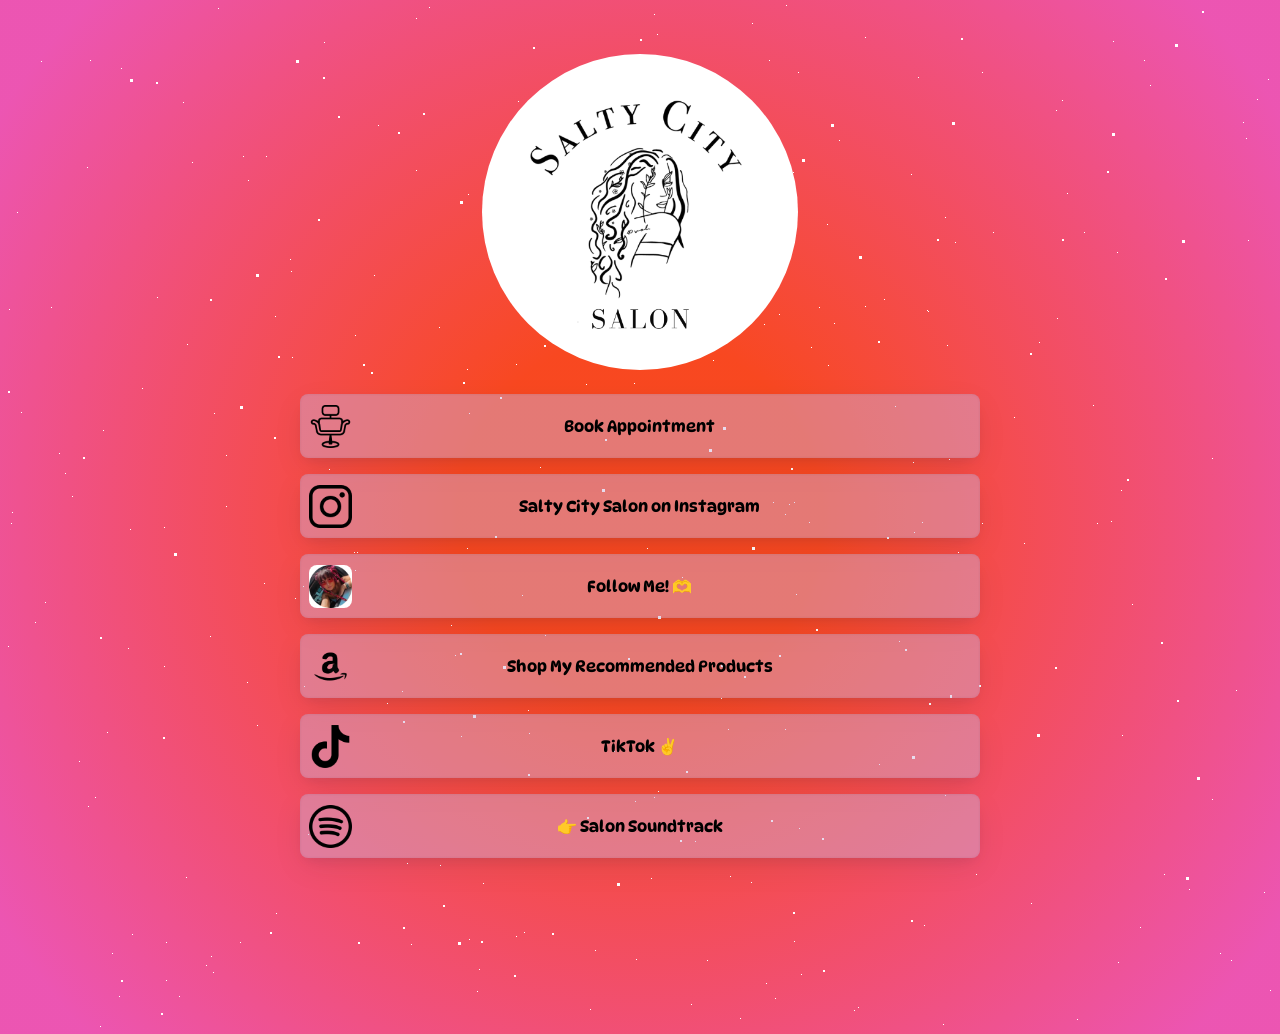
==== commit 6bba8a81: "icons" ====
--- a/index.html
+++ b/index.html
@@ -10,8 +10,8 @@
         <title>Salty City Salon</title>
         <link href="https://fonts.googleapis.com/css2?family=Inter:wght@400;500;600;700&amp;display=swap" rel="stylesheet">
         <link rel="preconnect" href="https://fonts.googleapis.com">
-<link rel="preconnect" href="https://fonts.gstatic.com" crossorigin>
-<link href="https://fonts.googleapis.com/css2?family=DynaPuff:wght@400..700&display=swap" rel="stylesheet">
+        <link rel="preconnect" href="https://fonts.gstatic.com" crossorigin>
+        <link href="https://fonts.googleapis.com/css2?family=DynaPuff:wght@400..700&display=swap" rel="stylesheet">
     </head>
     <body>
         <!-- Snowfall Background Animation -->
@@ -32,7 +32,6 @@
             <div class="mt-48 page-full-wrap relative ">
                 <input type="hidden" value="creator-page" id="page-type">
                 <img class="display-image m-auto" data-src="assets/images/logo.webp" src="assets/images/logo.webp" alt="salty city salon logo"/>
-                <!-- <h2 class="page-title page-text-color page-text-font mt-16 text-center">Salty City Salon</h2> -->
                        
                 <div class="mt-24">
                     <div class="page-item-wrap relative">
@@ -76,22 +75,9 @@
                             <img class="link-each-image" data-src="assets/images/spotify.png" src="assets/images/spotify.png" alt="Spotify link"/>
                             <span class=" item-title text-center">👉 Salon Soundtrack</span>
                         </a>
-                    </div>
-                    <!--
-                    <div class="page-item-wrap relative">
-                        <div class="page-item flex-both-center absolute"></div>
-                        <a target="_blank"  class="page-item-each py-10 flex-both-center" href="[Link]" data-id="261685" data-type="page_item">
-                            <img class="link-each-image" data-src="assets/images/facebook.png" src="assets/images/facebook.png" alt="Facebook @ [User]"/>
-                            <span class=" item-title text-center">Facebook @ [User]</span>
-                        </a>
-                    </div>   -->                 
+                    </div>                
                 </div>                                                                                
             </div>
         </div>
     </body>
-
-    <!--
-    A different snowfall    
-    <script  src="assets/js/snowfall.js"></script>
-    -->
 </html>
--- a/assets/css/style.css
+++ b/assets/css/style.css
@@ -7,7 +7,15 @@
     overscroll-behavior:none;
     margin:0;
     padding:0;
-    background-color: #ffc8dd;
+    background-color: #ffc8dd;background: hsla(11, 94%, 55%, 1);
+
+background: radial-gradient(circle, hsla(11, 94%, 55%, 1) 22%, hsla(323, 80%, 63%, 1) 92%);
+
+background: -moz-radial-gradient(circle, hsla(11, 94%, 55%, 1) 22%, hsla(323, 80%, 63%, 1) 92%);
+
+background: -webkit-radial-gradient(circle, hsla(11, 94%, 55%, 1) 22%, hsla(323, 80%, 63%, 1) 92%);
+
+filter: progid: DXImageTransform.Microsoft.gradient( startColorstr="#F84922", endColorstr="#EC55B3", GradientType=1 );
 }
 
 @-webkit-keyframes slidetounlock{
@@ -158,9 +166,9 @@
 
 .display-image {
     border-radius: 50%;
-    padding: 15px;
+    padding: 5px;
     background-color: #fff;
-    border: #cdb4db 5px;
+    border: 5px #cdb4db;
 }
 
 .page-title {
@@ -191,8 +199,8 @@
 
 .page-item-wrap {
     margin: 16px 0;
-    padding: 15px;
-    border: #cdb4db 5px;
+    padding: 2px;
+    border: 5px #cdb4db;
 }
 
 .page-item-wrap:last-child {
@@ -204,8 +212,8 @@
 }
 
 .page-item {
-    border: 0px solid #FFFFFF;
-    background: #FFFFFF ;
+    border: 0px solid #cdb4db75;
+    background: #cdb4db75 ;
     border-radius: 8px;
    box-shadow: 0px 6px 14px -6px rgba(24, 39, 75, 0.12), 0px 10px 32px -4px rgba(24, 39, 75, 0.1), inset 0px 0px 2px 1px rgba(24, 39, 75, 0.05);
 }
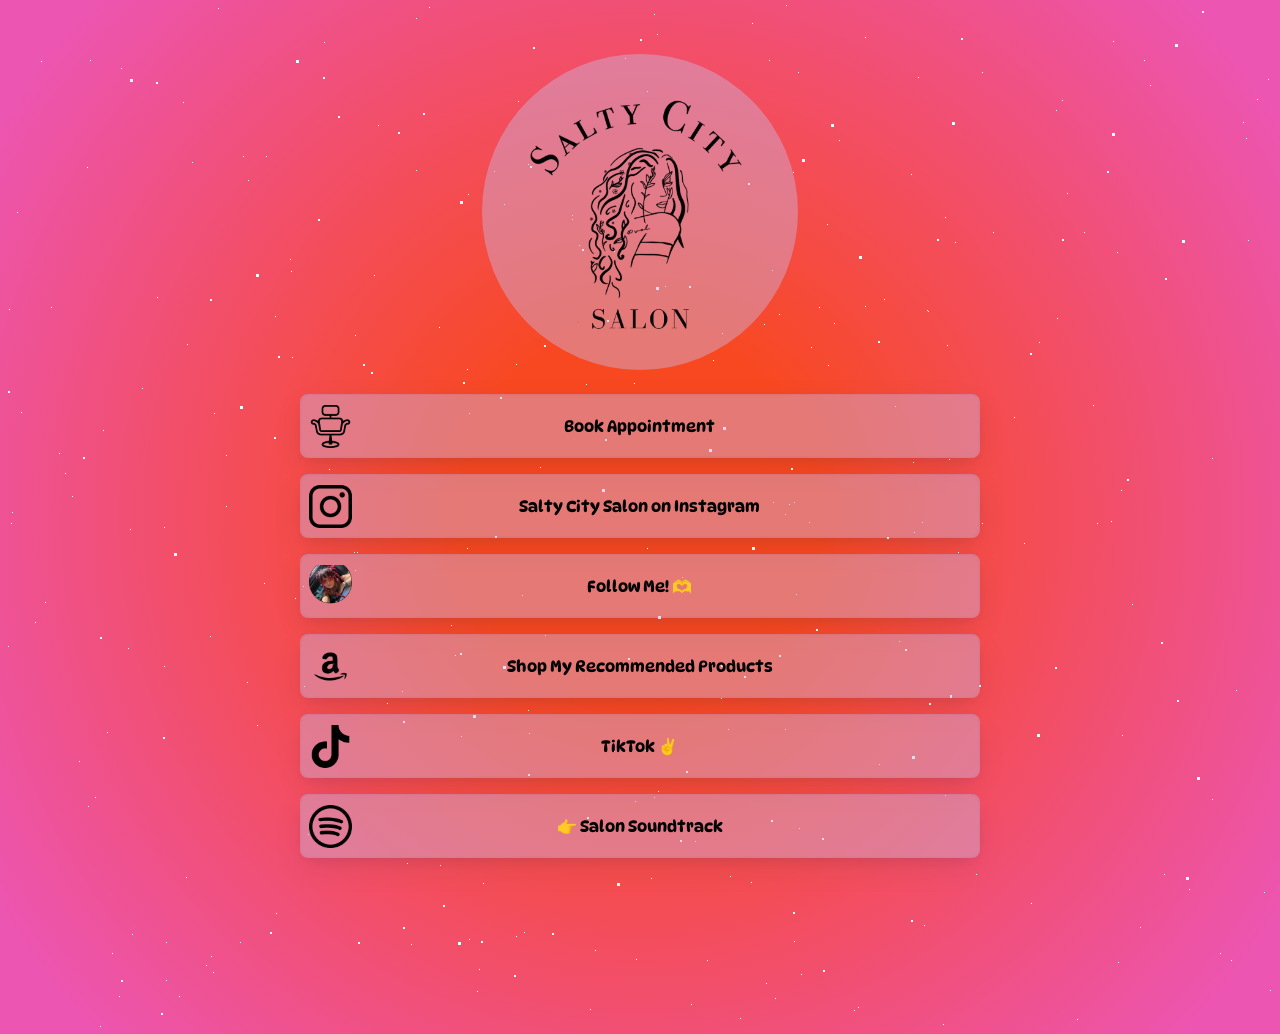
==== commit ac22e7af: "added amazon link" ====
--- a/index.html
+++ b/index.html
@@ -57,7 +57,7 @@
                     </div>                            
                     <div class="page-item-wrap relative">
                         <div class="page-item flex-both-center absolute"></div>
-                        <a target="_blank"  class="page-item-each py-10 flex-both-center" href="#" data-id="261685" data-type="page_item">
+                        <a target="_blank"  class="page-item-each py-10 flex-both-center" href="https://www.amazon.com/shop/tristanjamie" data-id="261685" data-type="page_item">
                             <img class="link-each-image" data-src="assets/images/amazon.png" src="assets/images/amazon.png" alt="salty city salon amazon store"/>
                             <span class=" item-title text-center">Shop My Recommended Products</span>
                         </a>
--- a/assets/css/style.css
+++ b/assets/css/style.css
@@ -167,7 +167,7 @@
 .display-image {
     border-radius: 50%;
     padding: 5px;
-    background-color: #fff;
+    background-color: #cdb4db75;
     border: 5px #cdb4db;
 }
 
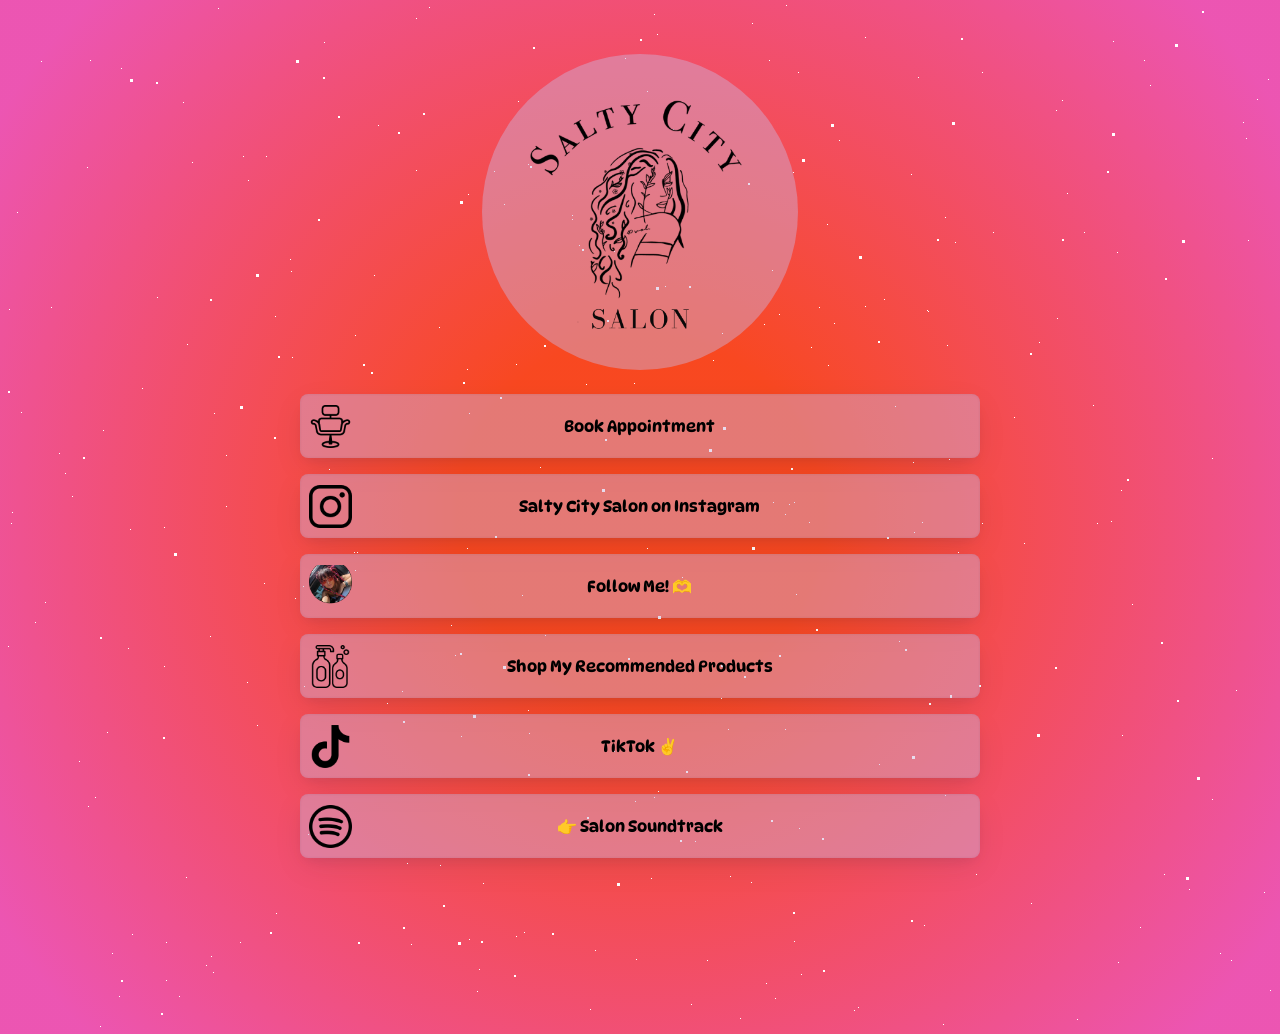
==== commit dacfc6b8: "updated online store icon" ====
--- a/index.html
+++ b/index.html
@@ -58,7 +58,7 @@
                     <div class="page-item-wrap relative">
                         <div class="page-item flex-both-center absolute"></div>
                         <a target="_blank"  class="page-item-each py-10 flex-both-center" href="https://www.amazon.com/shop/tristanjamie" data-id="261685" data-type="page_item">
-                            <img class="link-each-image" data-src="assets/images/amazon.png" src="assets/images/amazon.png" alt="salty city salon amazon store"/>
+                            <img class="link-each-image" data-src="assets/images/shampoo.png" src="assets/images/shampoo.png" alt="salty city salon amazon store"/>
                             <span class=" item-title text-center">Shop My Recommended Products</span>
                         </a>
                     </div>
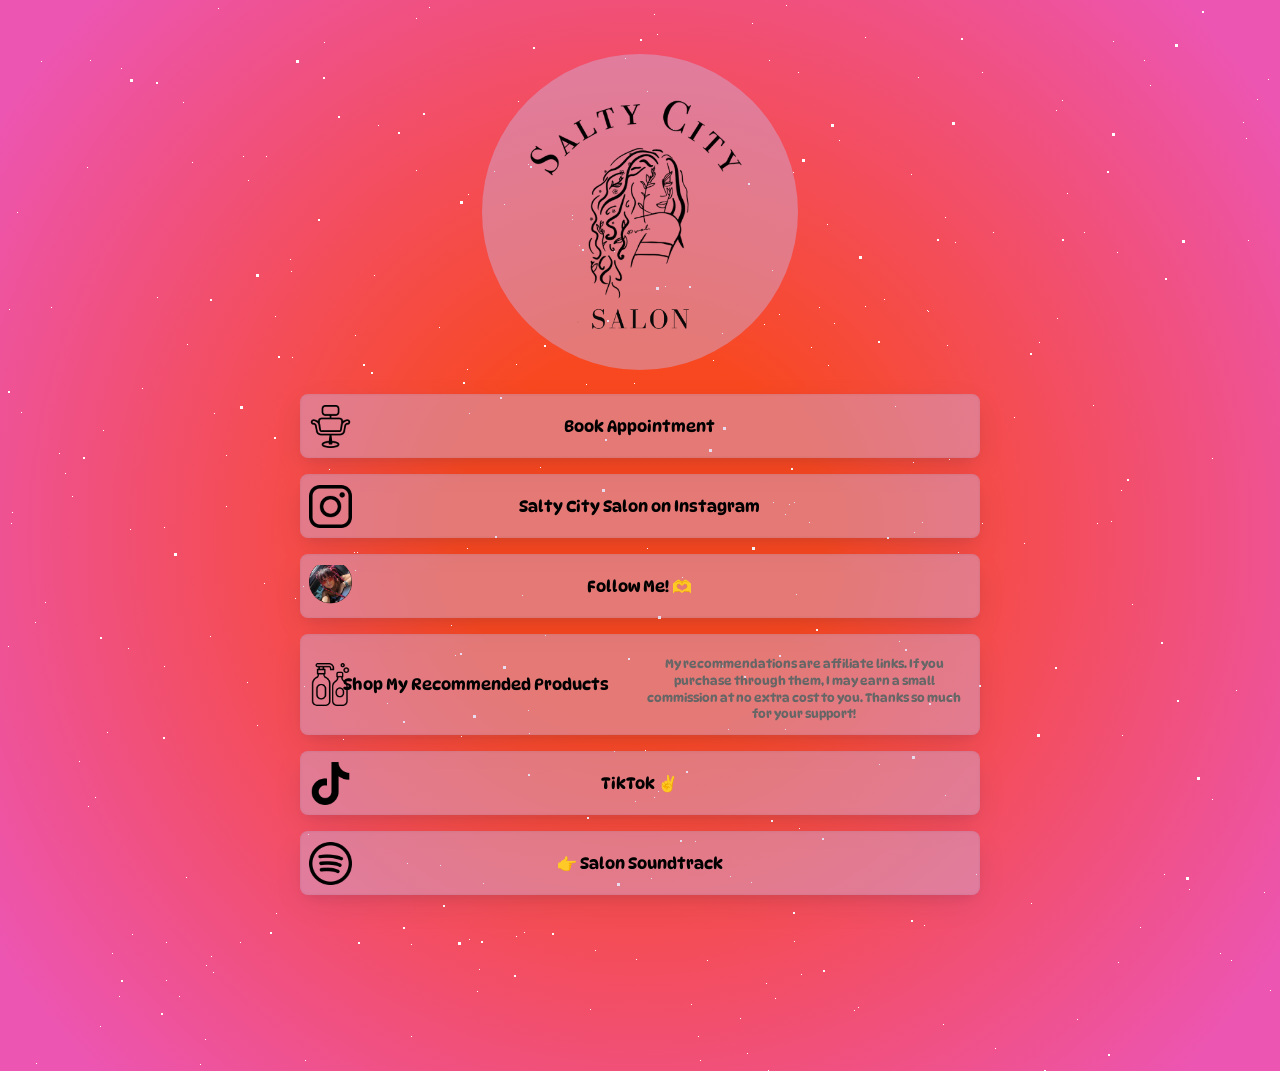
==== commit 463aa1c5: "added affiliate disclaimer" ====
--- a/index.html
+++ b/index.html
@@ -60,6 +60,7 @@
                         <a target="_blank"  class="page-item-each py-10 flex-both-center" href="https://www.amazon.com/shop/tristanjamie" data-id="261685" data-type="page_item">
                             <img class="link-each-image" data-src="assets/images/shampoo.png" src="assets/images/shampoo.png" alt="salty city salon amazon store"/>
                             <span class=" item-title text-center">Shop My Recommended Products</span>
+                            <span class=" item-title text-center" style="font-size:12px; color:#666; line-height:1.4; margin-top:10px;">My recommendations are affiliate links. If you purchase through them, I may earn a small commission at no extra cost to you. Thanks so much for your support! </span>
                         </a>
                     </div>
                     <div class="page-item-wrap relative">
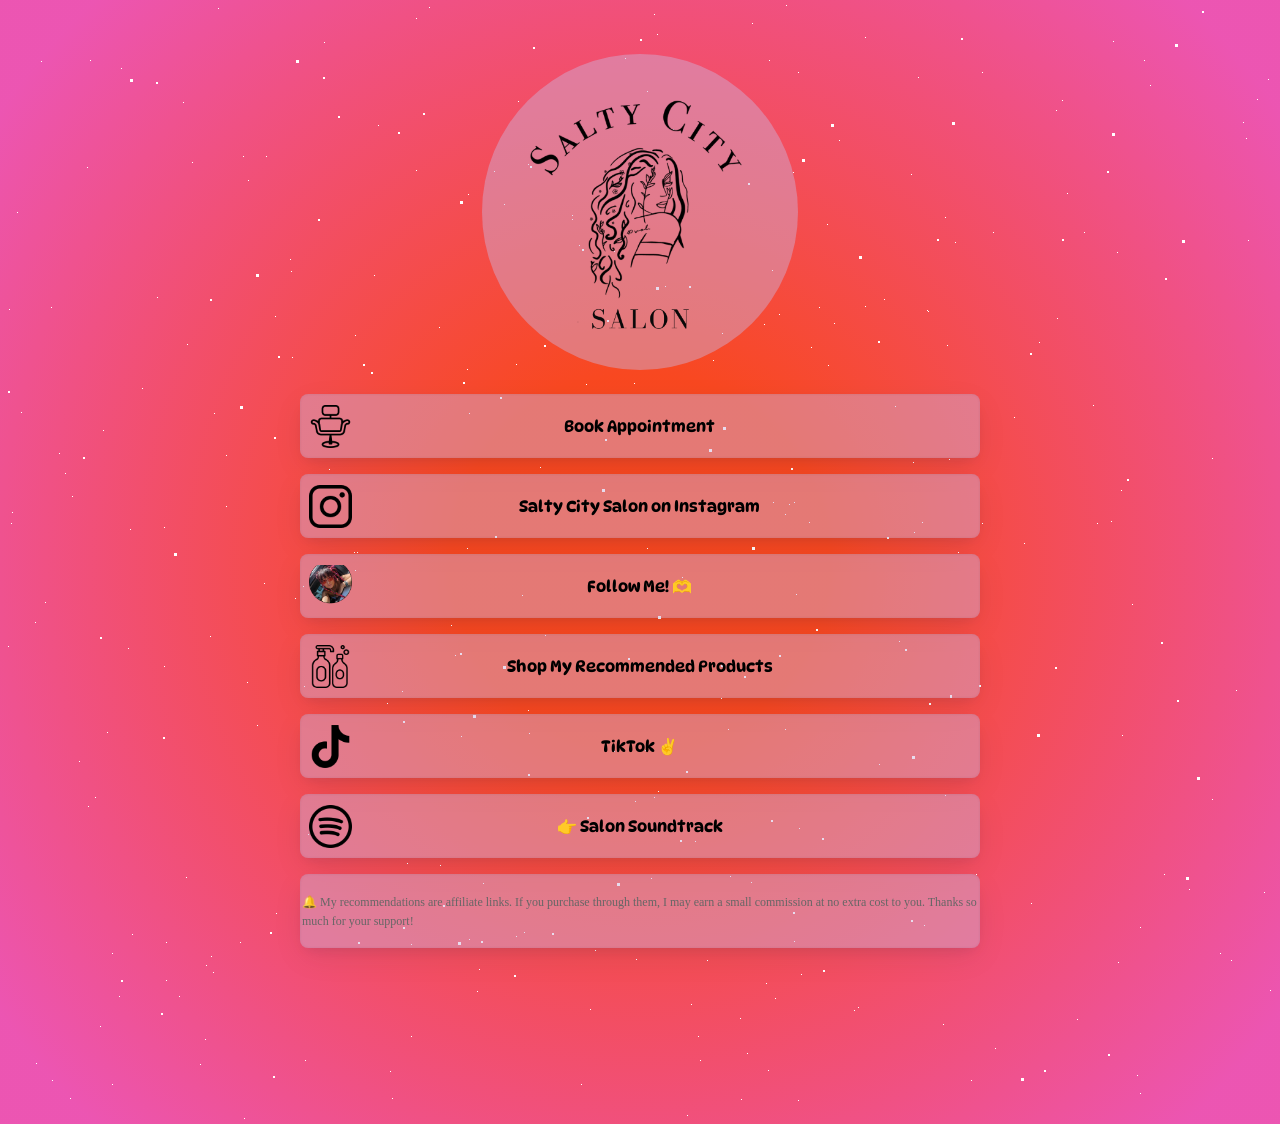
==== commit e9c4f10d: "updated affiliate disclaimer" ====
--- a/index.html
+++ b/index.html
@@ -60,8 +60,7 @@
                         <a target="_blank"  class="page-item-each py-10 flex-both-center" href="https://www.amazon.com/shop/tristanjamie" data-id="261685" data-type="page_item">
                             <img class="link-each-image" data-src="assets/images/shampoo.png" src="assets/images/shampoo.png" alt="salty city salon amazon store"/>
                             <span class=" item-title text-center">Shop My Recommended Products</span>
-                            <span class=" item-title text-center" style="font-size:12px; color:#666; line-height:1.4; margin-top:10px;">My recommendations are affiliate links. If you purchase through them, I may earn a small commission at no extra cost to you. Thanks so much for your support! </span>
-                        </a>
+                             </a>
                     </div>
                     <div class="page-item-wrap relative">
                         <div class="page-item flex-both-center absolute"></div>
@@ -76,7 +75,11 @@
                             <img class="link-each-image" data-src="assets/images/spotify.png" src="assets/images/spotify.png" alt="Spotify link"/>
                             <span class=" item-title text-center">👉 Salon Soundtrack</span>
                         </a>
-                    </div>                
+                    </div>     
+                    <div class="page-item-wrap relative">
+                        <div class="page-item flex-both-center absolute"></div>
+                           <p><span class=" item-title text-center" style="font-size:12px; color:#666; line-height:1.4; margin-top:10px;">🔔 My recommendations are affiliate links. If you purchase through them, I may earn a small commission at no extra cost to you. Thanks so much for your support!</span></p> 
+                    </div>             
                 </div>                                                                                
             </div>
         </div>
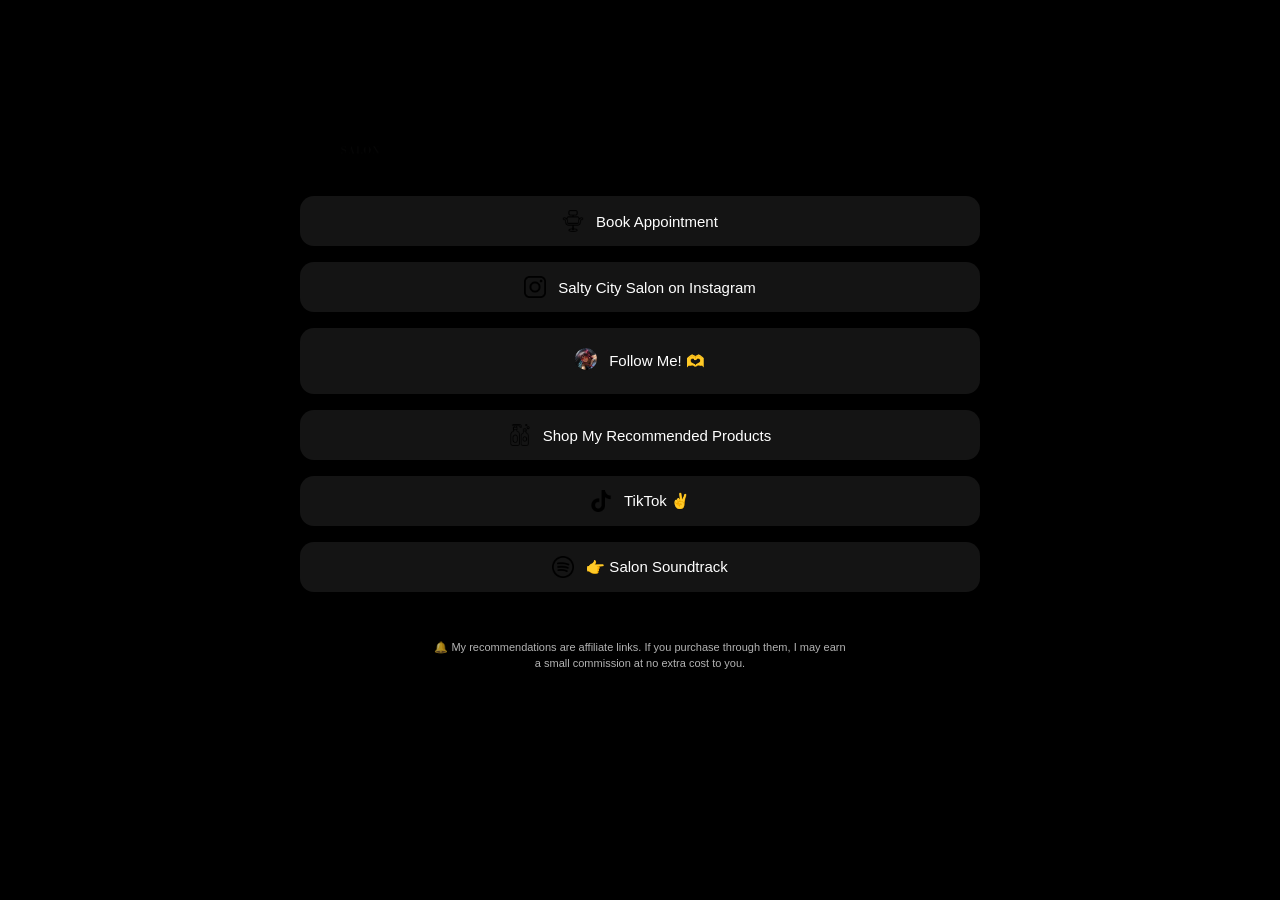
==== commit 4caddb5a: "style clean up" ====
--- a/index.html
+++ b/index.html
@@ -76,10 +76,9 @@
                             <span class=" item-title text-center">👉 Salon Soundtrack</span>
                         </a>
                     </div>     
-                    <div class="page-item-wrap relative">
-                        <div class="page-item flex-both-center absolute"></div>
-                           <p><span class=" item-title text-center" style="font-size:12px; color:#666; line-height:1.4; margin-top:10px;">🔔 My recommendations are affiliate links. If you purchase through them, I may earn a small commission at no extra cost to you. Thanks so much for your support!</span></p> 
-                    </div>             
+                     <div class="affiliate-disclaimer">
+                            🔔 My recommendations are affiliate links. If you purchase through them, I may earn a small commission at no extra cost to you.
+                    </div>           
                 </div>                                                                                
             </div>
         </div>
--- a/assets/css/style.css
+++ b/assets/css/style.css
@@ -1,1469 +1,153 @@
-/*   Icons made by https://www.flaticon.com/authors/freepik  */
+/* ============================= */
+/* Reset / Base */
+/* ============================= */
 
-
-
-body,html{
-    -ms-scroll-chaining:none;
-    overscroll-behavior:none;
-    margin:0;
-    padding:0;
-    background-color: #ffc8dd;background: hsla(11, 94%, 55%, 1);
-
-background: radial-gradient(circle, hsla(11, 94%, 55%, 1) 22%, hsla(323, 80%, 63%, 1) 92%);
-
-background: -moz-radial-gradient(circle, hsla(11, 94%, 55%, 1) 22%, hsla(323, 80%, 63%, 1) 92%);
-
-background: -webkit-radial-gradient(circle, hsla(11, 94%, 55%, 1) 22%, hsla(323, 80%, 63%, 1) 92%);
-
-filter: progid: DXImageTransform.Microsoft.gradient( startColorstr="#F84922", endColorstr="#EC55B3", GradientType=1 );
+* {
+    box-sizing: border-box;
 }
 
-@-webkit-keyframes slidetounlock{
-    0%{background-position:-100px 0}
-    10%{background-position:-100px 0}
-    50%{background-position:100px 0}
-    to{background-position:100px 0}
+html, body {
+    margin: 0;
+    font-family: 'Inter', sans-serif;
+    background: #000;
+    color: #fff;
+    min-height: 100vh;
 }
 
-@keyframes slidetounlock{
-    0%{background-position:-100px 0}
-    10%{background-position:-100px 0}
-    50%{background-position:100px 0}
-    to{background-position:100px 0}
+/* ============================= */
+/* Layout */
+/* ============================= */
+
+.min-h-full {
+    min-height: 100vh;
 }
 
-.min-h-full{
-    min-height:100vh
+.flex-h-center {
+    display: flex;
+    justify-content: center;
 }
 
-.flex{
-    display:flex
+.page-full-wrap {
+    width: 680px;
+    max-width: 92%;
+    z-index: 10;
+    padding-bottom: 40px; /* reduced from 176 */
 }
 
-.flex-both-center{
-    display:flex;
-    justify-content:center;
-    align-items:center
+.mt-24 {
+    margin-top: 24px;
 }
 
-.flex-wrap{
-    flex-wrap:wrap
+.mt-48 {
+    margin-top: 48px;
 }
 
-.flex-h-center{
-    display:flex;
-    justify-content:center
+.relative {
+    position: relative;
 }
 
-.item-center{
-    align-items:center
+.absolute {
+    position: absolute;
 }
 
-.flex-dir-c{
-    flex-direction:column
+/* ============================= */
+/* Images */
+/* ============================= */
+
+.display-image {
+    width: 120px;
+    border-radius: 100%;
 }
 
-.mx-auto{
-    margin-left:auto;
-    margin-right:auto
-}
-.mt-2{
-    margin-top:2px
-}
-.mt-4{
-    margin-top:4px
-}
-.mt-8{
-    margin-top:8px
-}
-.mt-12{
-    margin-top:12px
-}
-.mt-16{
-    margin-top:16px
-}
-.mt-24{
-    margin-top:24px
-}
-.mt-32{
-    margin-top:32px
-}
-.mt-48{
-    margin-top:48px
-}
-.mt-120{
-    margin-top:120px
-}
-.mb-48{
-    margin-bottom:48px
-}
-.m-auto{
-    margin:auto
-}
-.ml-6{
-    margin-left:6px
-}
-.py-10{
-    padding:10px
-}
-.ln-h-22{
-    line-height:22px
-}
-.ln-h-32{
-    line-height:32px
+.link-each-image {
+    width: 22px;
+    margin-right: 12px;
 }
 
-.text-fs-14{
-    font-size:14px
-}
-.text-fs-16{
-    font-size:16px
-}
-.text-fs-18{
-    font-size:18px
-}
-.text-fs-20{
-    font-size:20px
-}
-.text-fs-22{
-    font-size:22px
-}
+/* ============================= */
+/* Link Blocks */
+/* ============================= */
 
-.font-inter{
-    font-family:Inter,sans-serif
-}
-.font-weight-500{
-    font-weight:500
-}
-.font-weight-600{
-    font-weight:600
-}
-
-.color-white{
-    color:#fff
-}
-.color-gray{
-    color:hsla(0,0%,100%,.9)
-}
-.color-dark{
-    color:#222
-}
-.color-danger{
-    color:#ff4963
-}
-
-.page-bg{
-    position:fixed;
-    inset:0;
-    z-index:-1;
-    height:100vh;
-    width:100vw
-}
-.page-image {
-    object-position: center;
-
-}
-
-.display-image {
-    border-radius: 50%;
-    padding: 5px;
-    background-color: #cdb4db75;
-    border: 5px #cdb4db;
-}
-
-.page-title {
-    font-size: 18px;
-    font-weight: 700;
-}
-
-.page-bioline {
-    font-size: 16px;
-    font-weight: 600;
-}
-
-.page-item-title {
-    font-size: 16px;
-    font-weight: 700;
+.page-item-wrap {
+    margin-bottom: 16px;
 }
 
 .page-item-each {
-    color: #000;
-    font-family: "DynaPuff", sans-serif;
-    font-size: 16px;
+    background: rgba(255,255,255,0.08);
+    border-radius: 14px;
+    text-decoration: none;
+    color: #fff;
     font-weight: 500;
-    text-transform: none;
-    border-radius: 8px;
-    
-    min-height: 60px;
+    padding: 14px 18px;
+    transition: 0.2s ease;
 }
 
-.page-item-wrap {
-    margin: 16px 0;
-    padding: 2px;
-    border: 5px #cdb4db;
+.page-item-each:hover {
+    background: rgba(255,255,255,0.15);
 }
 
-.page-item-wrap:last-child {
-    margin-bottom: 0;
+.flex-both-center {
+    display: flex;
+    align-items: center;
+    justify-content: center;
 }
 
-.page-item-wrap:hover {
-    transform: translate3d(0px, 0px, 0px) scale(1.015);
+.text-center {
+    text-align: center;
 }
 
-.page-item {
-    border: 0px solid #cdb4db75;
-    background: #cdb4db75 ;
-    border-radius: 8px;
-   box-shadow: 0px 6px 14px -6px rgba(24, 39, 75, 0.12), 0px 10px 32px -4px rgba(24, 39, 75, 0.1), inset 0px 0px 2px 1px rgba(24, 39, 75, 0.05);
+.item-title {
+    font-size: 15px;
 }
 
+/* ============================= */
+/* Affiliate Disclaimer */
+/* ============================= */
 
-.embed-wrap iframe, .embed-wrap-inside {
-    border-radius: 8px;
+.affiliate-disclaimer {
+    margin-top: 48px;
+    font-size: 11px;
+    line-height: 1.4;
+    opacity: 0.7;
+    text-align: center;
+    max-width: 420px;
+    margin-left: auto;
+    margin-right: auto;
 }
 
-.link-each-image, .page-item-wrap {
-    border-radius: 8px;
+/* ============================= */
+/* Background Canvas */
+/* ============================= */
+
+.background-overlay {
+    position: fixed;
+    top: 0;
+    left: 0;
+    z-index: 1;
 }
 
-.page-text-font {
-    font-family: 'Inter', sans-serif;
-    text-transform: none;
+/* ============================= */
+/* Star Animation */
+/* ============================= */
+
+.animated-background {
+    position: fixed;
+    width: 100%;
+    height: 100%;
+    overflow: hidden;
+    z-index: 0;
 }
 
-.page-text-color {
-    color: #fff;
+#stars1, #stars2, #stars3 {
+    position: absolute;
+    width: 200%;
+    height: 200%;
+    background-repeat: repeat;
+    animation: moveStars 100s linear infinite;
+    opacity: 0.4;
 }
 
-.social-icon-fill path, .social-icon-fill circle, .social-icon-fill rect {
-    fill: #fff;
-}
-
-.page-overlay-btn {
-    border: 2px solid #1F365C;
-}
-
-.w-full{
-    width:100%
-}
-
-.w-250{
-    width:250px
-}
-.h-150,.h-165{
-    height:150px
-}
-
-.background-overlay{
-    position:fixed;
-    width:100%;
-    height:100%;
-    z-index:0
-}
-
-.page-overlay{
-    position:fixed;
-    left:0;
-    top:0;
-    width:100vw;
-    height:100vh;
-    background:rgba(0,0,0,.1);
-    -webkit-backdrop-filter:blur(20px);
-    backdrop-filter:blur(20px);
-    z-index:100
-}
-.page-overlay-btn{
-    text-decoration:none;
-    font-family:Inter,sans-serif;
-    background:transparent;
-    padding:10px 30px;
-    border-radius:6px;
-    font-size:1.2em;
-    display:inline-block;
-    cursor:pointer
-}
-.page-overlay-title{
-    font-size:30px;
-    font-family:sans-serif
-}
-
-.page-overlay-text{
-    font-size:18px
-}
-
-.page-image{
-    position:fixed;
-    left:0;
-    top:0;
-    width:100vw;
-    height:100vh;
-    -o-object-fit:cover;
-    object-fit:cover
-}
-
-.display-image{
-    width:45%;
-    display:block;
-    border-radius:50%;
-    -o-object-fit:cover;
-    object-fit:cover
-}
-.text-center{
-    text-align:center
-}
-
-.page-title{
-    margin-bottom:0
-}
-
-.page-bioline{
-    font-weight:500
-}
-
-.page-full-wrap{
-    width:680px;
-    z-index:10;
-    padding-bottom:176px
-}
-.page-item-wrap{
-    transition:transform .15s cubic-bezier(.17,.67,.29,2.71) 0s
-}
-
-.page-item-wrap.show-embed{
-    border-radius:30px;
-    transition:unset;
-    transform:unset
-}
-
-.page-item-wrap.show-embed:hover{
-    transform:unset
-}
-
-.page-item-wrap.show-embed:hover .page-item:after,.page-item-wrap.show-embed:hover .page-item:before{
-    -webkit-animation:unset;
-    animation:unset
-}
-
-.show-embed-item{
-    overflow:hidden;
-    transition:all .3s ease-in-out
-}
-
-.page-item-wrap.show-embed .show-embed-item{
-    overflow:visible
-}
-
-.embed-ind-arrow-icon{
-    transform:rotate(-90deg)
-}
-
-.page-item-wrap.show-embed .embed-ind-arrow-icon{
-    transform:rotate(0deg)
-}
-
-.page-item{
-    box-sizing:border-box;
-    position:absolute;
-    left:0;
-    top:0;
-    width:100%;
-    height:100%;
-    z-index:-1
-}
-.page-social{
-    display:block;
-    cursor:pointer;
-    margin:0 12px 12px
-}
-
-.page-social svg{
-    width:28px;
-    height:28px
-}
-
-.relative{
-    position:relative
-}
-
-.link-each-image{
-    width:43px;
-    height:43px;
-    position:absolute;
-    left:9px;
-    -o-object-fit:cover;
-    object-fit:cover
-}
-
-.page-logo{
-    position:absolute;
-    bottom:32px;
-    left:calc(50% - 15px)
-}
-
-.page-logo:hover svg .bl-logo-br{
-    opacity:1
-}
-
-.rounded-md{
-    border-radius:8px
-}
-
-.close-embed{
-    width:25px;
-    height:25px;
-    border-radius:50%;
-    background:#fff;
-    opacity:.7
-}
-
-.embed-wrap{
-    width:100%;
-    box-sizing:border-box;
-    padding:8px;
-    height:100%
-}
-
-.embed-ind-arrow{
-    position:absolute;
-    right:24px;
-    height:14px;
-    top:calc(50% - 7px);
-    margin-bottom:16px
-}
-
-.embed-ind-arrow-icon{
-    transition:all .4s ease-in-out
-}
-
-.close-embed:hover{
-    opacity:1
-}
-
-.cursor-pointer{
-    cursor:pointer
-}
-
-.page-item-each{
-    text-decoration:none;
-    overflow:hidden;
-    z-index:10;
-    box-sizing:border-box
-}
-
-.item-title{
-    width:55%;
-    word-break:break-word
-}
-.social-icon-anchor{
-    position:absolute;
-    width:100%;
-    height:100%;
-    left:0;
-    top:0
-}
-
-.page-social:hover{
-    transition:all .1s ease-in-out;
-    transform:scale(1.1)
-}
-
-.page-item-title{
-    font-weight:700;
-    margin-bottom:16px
-}
-
-.embed-wrap-inside{
-    background-color:#fff;
-    display:flex;
-    justify-content:center;
-    box-sizing:border-box;
-    padding:10px;
-    height:100%;
-    overflow:hidden
-}
-
-.embed-wrap-inside iframe{
-    width:auto;
-    min-width:500px
-}
-
-.embed-wrap-inside{
-    position:relative
-}
-
-.embed-wrap-inside:after{
-    content:"";
-    position:absolute;
-    height:85%;
-    width:495px;
-    border:10px solid #fff;
-    transition-property:border;
-    transition-duration:.2s;
-    pointer-events:none
-}
-
-.subscribers-img{
-    width:66px;
-    height:66px;
-    border-radius:50%;
-    box-shadow:0 0 10px rgba(0,0,0,.05);
-    position:absolute;
-    top:-33px;
-    left:calc(50% - 33px)
-}
-
-.subsc-count{
-    color:hsla(0,0%,100%,.9);
-    line-height:24px;
-    font-weight:300
-}
-
-.subsc-err{
-    height:40px;
-    transition:all .25s ease-in-out
-}
-
-.w-400{
-    width:400px
-}
-
-.subsc-button{
-    height:40px;
-    padding:0 16px;
-    background:#fff;
-    border:1px solid #fff;
-    border-radius:0 2px 2px 0;
-    line-height:32px;
-    text-transform:capitalize;
-    color:#000;
-    cursor:pointer;
-    justify-content:center;
-    align-items:center;
-    text-decoration:none
-}
-
-.thank-you-btn{
-    border-radius:2px
-}
-
-.dark-btn{
-    background:#222;
-    height:48px;
-    padding:0 24px;
-    color:#fff;
-    border:1.5px solid #222
-}
-
-.subsc-button:focus{
-    outline:none
-}
-
-.subsc-email{
-    background:hsla(0,0%,100%,.1);
-    border:1.5px solid #fff;
-    border-radius:2px 0 0 2px;
-    padding:0 12px;
-    height:40px;
-    font-size:14px;
-    width:calc(100% - 180px);
-    box-sizing:border-box
-}
-
-.dark-input{
-    border:1.5px solid #222;
-    height:48px;
-    width:calc(100% - 100px);
-    font-size:16px;
-    color:#222
-}
-
-.subsc-email::-moz-placeholder{
-    font-family:Inter,sans-serif;
-    font-size:14px;
-    line-height:19px;
-    color:hsla(0,0%,100%,.5)
-
-}
-
-.subsc-email:-ms-input-placeholder{
-    font-family:Inter,sans-serif;
-    font-size:14px;
-    line-height:19px;
-    color:hsla(0,0%,100%,.5)
-}
-
-.subsc-email::placeholder{
-    font-family:Inter,sans-serif;
-    font-size:14px;
-    line-height:19px;
-    color:hsla(0,0%,100%,.5)
-}
-
-.dark-input::-moz-placeholder{
-    color:#6e6d7a;
-    font-size:16px
-}
-
-.dark-input:-ms-input-placeholder{
-    color:#6e6d7a;
-    font-size:16px
-}
-
-.dark-input::placeholder{
-    color:#6e6d7a;
-    font-size:16px
-}
-
-.subsc-email:focus{
-    outline:none;
-    background:hsla(0,0%,100%,0)
-}
-
-.subscribers-email-wrap.error-wrap .subsc-button,.subscribers-email-wrap.error-wrap .subsc-email{
-    border:1.5px solid #ff4963
-}
-
-.subscribers-email-wrap.error-wrap .subsc-email{
-    border-right:none
-}
-
-.featured-subscribers{
-    position:fixed;
-    left:0;
-    bottom:0;
-    width:100%;
-    background:#000;
-    box-shadow:0 1.60588px 4.41618px rgba(24,39,75,.12),0 2.81029px 12.8471px rgba(24,39,75,.12);
-    z-index:100;
-    box-sizing:border-box;
-    opacity:1;
-    transition:all .27s cubic-bezier(.1,.9,.9,.9);
-    flex-wrap:wrap;
-    display:flex;
-    flex-flow:column;
-    justify-content:center;
-    align-items:center
-}
-
-.featured-subscribers .subsc-count,.featured-subscribers .subsc-svg,.featured-subscribers .subscribers-email-wrap{
-    opacity:1
-}
-
-.featured-subscribers.hide-subscribers .subsc-count,.featured-subscribers.hide-subscribers .subsc-svg,.featured-subscribers.hide-subscribers .subscribers-email-wrap{
-    opacity:0
-}
-
-.featured-subscribers .subscribers-img{
-    opacity:1;
-    transform:scale(1);
-    transition:all .27s cubic-bezier(.1,.9,.9,.9)
-}
-
-.featured-subscribers.hide-subscribers .subscribers-img{
-    opacity:0;
-    transform:scale(.15);
-    transition:all .27s cubic-bezier(.1,.9,.9,.9)
-}
-
-.featured-subscribers .subsc-title{
-    margin-top:32px;
-    transition:all .27s cubic-bezier(.1,.9,.9,.9)
-}
-
-.featured-subscribers.hide-subscribers .show-after-success .thank-you-msg{
-    opacity:1
-}
-
-.featured-subscribers.hide-subscribers .pt-38{
-    padding-top:38px
-}
-
-.featured-subscribers.hide-subscribers .pt-52{
-    padding-top:52px
-}
-
-.featured-subscribers.hide-subscribers .subsc-title{
-    font-size:16px;
-    font-weight:400;
-    transition:all .27s cubic-bezier(.1,.9,.9,.9)
-}
-
-.featured-subscribers.hide-subscribers{
-    transition:all .25s cubic-bezier(.1,.9,.9,.9);
-    height:56px
-}
-
-.featured-subscribers.hide-subscribers .subscribers-btn{
-    transform:rotate(180deg)
-}
-
-.subscribers-btn{
-    position:absolute;
-    right:16px;
-    top:14px;
-    width:30px;
-    height:30px;
-    display:flex;
-    align-items:center;
-    justify-content:center;
-    border-radius:30px;
-    transition:all .2s ease-out
-}
-
-.subscribers-btn svg path{
-    opacity:.5;
-    transition:all 75ms ease
-}
-
-.subscribers-btn:hover svg path{
-    opacity:1;
-    transition:all 75ms ease
-}
-
-.op-0{
-    opacity:0
-}
-
-.hidden{
-    display:none
-}
-
-.campaign-main-wrap{
-    width:400px
-}
-
-.campaign-email{
-    border:1px solid #e7e7e9;
-    width:80px;
-    height:80px;
-    -o-object-fit:cover;
-    object-fit:cover;
-    border-radius:50%
-}
-
-.campaign-subsc-count{
-    color:rgba(34,34,34,.9)
-}
-
-.campaign-user-link{
-    background:rgba(0,0,0,.05);
-    -webkit-backdrop-filter:blur(200px);
-    backdrop-filter:blur(200px);
-    border-radius:68px;
-    height:42px;
-    padding:0 12px;
-    margin:0 auto;
-    text-decoration:none;
-    position:fixed;
-    bottom:36px;
-    transition:all .15s ease-out
-}
-
-.campaign-user-link:hover{
-    background:rgba(0,0,0,.1)
-}
-
-.campaign-user-image{
-    width:24px;
-    height:24px;
-    border-radius:50%;
-    margin-right:12px
-}
-
-.bl-circle-loader{
-    border-right:3px solid transparent;
-    border-top:3px solid transparent;
-    border-radius:50%;
-    border-color:#000 #000 transparent transparent;
-    border-style:solid;
-    border-width:3px;
-    width:15px;
-    height:15px;
-    -webkit-animation:spin 1s linear infinite;
-    animation:spin 1s linear infinite;
-    position:absolute
-}
-
-.dark-btn .bl-circle-loader{
-    border-top:3px solid #fff;
-    border-right:3px solid #fff
-}
-
-@-webkit-keyframes spin{
-    0%{
-        -webkit-transform:rotate(0deg)
-    }
-    to{
-        -webkit-transform:rotate(1turn)
-    }
-}
-
-@keyframes spin{
-    0%{
-        transform:rotate(0deg)
-    }
-    to{
-        transform:rotate(1turn)
-    }
-}
-
-@media (max-width:768px){
-    .page-full-wrap{
-        width:90%
-    }
-    .embed-wrap-inside iframe{
-        width:100%;
-        min-width:unset
-    }
-    .page-overlay-title{
-        font-size:24px;
-        margin:16px 0
-    }
-    .embed-wrap-inside:after{
-        width:93%
-    }
-}
-
-@media (max-width:480px){
-    .campaign-main-wrap{
-        width:100%;
-        padding:0 24px
-    }
-    .xs-hidden{
-        display:none
-    }
-    .xs-w-100{
-        width:100%
-    }
-    .xs-w-150{
-        width:150px
-    }
-    .featured-subscribers{
-        height:150px;
-        padding:24px 16px 32px
-    }
-    .h-165{
-        height:165px
-    }
-    .xs-mt-6{
-        margin-top:6px
-    }
-    .xs-mt-8{
-        margin-top:8px
-    }
-    .xs-mt-16{
-        margin-top:16px
-    }
-    .xs-mt-32{
-        margin-top:32px
-    }
-    .xs-mx-24{
-        margin:auto 24px
-    }
-    .xs-block{
-        display:block
-    }
-    .subsc-button{
-        font-weight:400;
-        padding:0 16px;
-        border-radius:0 4px 4px 0
-    }
-    .thank-you-btn{
-        border-radius:4px
-    }
-    .subsc-email{
-        width:calc(100% - 65px);
-        border:1.5px solid #fff;
-        border-radius:4px 0 0 4px
-    }
-    .dark-input{
-        border:1.5px solid #222
-    }
-    .subsc-title{
-        font-size:16px
-    }
-    .featured-subscribers .subsc-title{
-        margin-top:38px;
-        width:calc(100% - 20px)
-    }
-}
-
-@media (max-width:400px){
-    .embed-wrap-inside:after{
-        width:90%
-    }
-}
-
-/*-----------------------parallax-----------------------*/
-/* credits: https://www.youtube.com/watch?v=aywzn9cf-_U */
-#stars1 {
-    width: 1px;
-    height: 1px;
-    background: transparent;
-    animation: animStar 120s linear infinite;
-
-    box-shadow: 779px 1331px #fff, 324px 42px #fff, 303px 586px #fff,
-    1312px 276px #fff, 451px 625px #fff, 521px 1931px #fff, 1087px 1871px #fff,
-    36px 1546px #fff, 132px 934px #fff, 1698px 901px #fff, 1418px 664px #fff,
-    1448px 1157px #fff, 1084px 232px #fff, 347px 1776px #fff, 1722px 243px #fff,
-    1629px 835px #fff, 479px 969px #fff, 1231px 960px #fff, 586px 384px #fff,
-    164px 527px #fff, 8px 646px #fff, 1150px 1126px #fff, 665px 1357px #fff,
-    1556px 1982px #fff, 1260px 1961px #fff, 1675px 1741px #fff,
-    1843px 1514px #fff, 718px 1628px #fff, 242px 1343px #fff, 1497px 1880px #fff,
-    1364px 230px #fff, 1739px 1302px #fff, 636px 959px #fff, 304px 686px #fff,
-    614px 751px #fff, 1935px 816px #fff, 1428px 60px #fff, 355px 335px #fff,
-    1594px 158px #fff, 90px 60px #fff, 1553px 162px #fff, 1239px 1825px #fff,
-    1945px 587px #fff, 749px 1785px #fff, 1987px 1172px #fff, 1301px 1237px #fff,
-    1039px 342px #fff, 1585px 1481px #fff, 995px 1048px #fff, 524px 932px #fff,
-    214px 413px #fff, 1701px 1300px #fff, 1037px 1613px #fff, 1871px 996px #fff,
-    1360px 1635px #fff, 1110px 1313px #fff, 412px 1783px #fff, 1949px 177px #fff,
-    903px 1854px #fff, 700px 1936px #fff, 378px 125px #fff, 308px 834px #fff,
-    1118px 962px #fff, 1350px 1929px #fff, 781px 1811px #fff, 561px 137px #fff,
-    757px 1148px #fff, 1670px 1979px #fff, 343px 739px #fff, 945px 795px #fff,
-    576px 1903px #fff, 1078px 1436px #fff, 1583px 450px #fff, 1366px 474px #fff,
-    297px 1873px #fff, 192px 162px #fff, 1624px 1633px #fff, 59px 453px #fff,
-    82px 1872px #fff, 1933px 498px #fff, 1966px 1974px #fff, 1975px 1688px #fff,
-    779px 314px #fff, 1858px 1543px #fff, 73px 1507px #fff, 1693px 975px #fff,
-    1683px 108px #fff, 1768px 1654px #fff, 654px 14px #fff, 494px 171px #fff,
-    1689px 1895px #fff, 1660px 263px #fff, 1031px 903px #fff, 1203px 1393px #fff,
-    1333px 1421px #fff, 1113px 41px #fff, 1206px 1645px #fff, 1325px 1635px #fff,
-    142px 388px #fff, 572px 215px #fff, 1535px 296px #fff, 1419px 407px #fff,
-    1379px 1003px #fff, 329px 469px #fff, 1791px 1652px #fff, 935px 1802px #fff,
-    1330px 1820px #fff, 421px 1933px #fff, 828px 365px #fff, 275px 316px #fff,
-    707px 960px #fff, 1605px 1554px #fff, 625px 58px #fff, 717px 1697px #fff,
-    1669px 246px #fff, 1925px 322px #fff, 1154px 1803px #fff, 1929px 295px #fff,
-    1248px 240px #fff, 1045px 1755px #fff, 166px 942px #fff, 1888px 1773px #fff,
-    678px 1963px #fff, 1370px 569px #fff, 1974px 1400px #fff, 1786px 460px #fff,
-    51px 307px #fff, 784px 1400px #fff, 730px 1258px #fff, 1712px 393px #fff,
-    416px 170px #fff, 1797px 1932px #fff, 572px 219px #fff, 1557px 1856px #fff,
-    218px 8px #fff, 348px 1334px #fff, 469px 413px #fff, 385px 1738px #fff,
-    1357px 1818px #fff, 240px 942px #fff, 248px 1847px #fff, 1535px 806px #fff,
-    236px 1514px #fff, 1429px 1556px #fff, 73px 1633px #fff, 1398px 1121px #fff,
-    671px 1301px #fff, 1404px 1663px #fff, 740px 1018px #fff, 1600px 377px #fff,
-    785px 514px #fff, 112px 1084px #fff, 1915px 1887px #fff, 1463px 1848px #fff,
-    687px 1115px #fff, 1268px 1768px #fff, 1729px 1425px #fff,
-    1284px 1022px #fff, 801px 974px #fff, 1975px 1317px #fff, 1354px 834px #fff,
-    1446px 1484px #fff, 1283px 1786px #fff, 11px 523px #fff, 1842px 236px #fff,
-    1355px 654px #fff, 429px 7px #fff, 1033px 1128px #fff, 157px 297px #fff,
-    545px 635px #fff, 52px 1080px #fff, 827px 1520px #fff, 1121px 490px #fff,
-    9px 309px #fff, 1744px 1586px #fff, 1014px 417px #fff, 1534px 524px #fff,
-    958px 552px #fff, 1403px 1496px #fff, 387px 703px #fff, 1522px 548px #fff,
-    1355px 282px #fff, 1532px 601px #fff, 1838px 790px #fff, 290px 259px #fff,
-    295px 598px #fff, 1601px 539px #fff, 1561px 1272px #fff, 34px 1922px #fff,
-    1024px 543px #fff, 467px 369px #fff, 722px 333px #fff, 1976px 1255px #fff,
-    766px 983px #fff, 1582px 1285px #fff, 12px 512px #fff, 617px 1410px #fff,
-    682px 577px #fff, 1334px 1438px #fff, 439px 327px #fff, 1617px 1661px #fff,
-    673px 129px #fff, 794px 941px #fff, 1386px 1902px #fff, 37px 1353px #fff,
-    1467px 1353px #fff, 416px 18px #fff, 187px 344px #fff, 200px 1898px #fff,
-    1491px 1619px #fff, 811px 347px #fff, 924px 1827px #fff, 945px 217px #fff,
-    1735px 1228px #fff, 379px 1890px #fff, 79px 761px #fff, 825px 1837px #fff,
-    1980px 1558px #fff, 1308px 1573px #fff, 1488px 1726px #fff,
-    382px 1208px #fff, 522px 595px #fff, 1277px 1898px #fff, 354px 552px #fff,
-    161px 1784px #fff, 614px 251px #fff, 526px 1576px #fff, 17px 212px #fff,
-    179px 996px #fff, 467px 1208px #fff, 1944px 1838px #fff, 1140px 1093px #fff,
-    858px 1007px #fff, 200px 1064px #fff, 423px 1964px #fff, 1945px 439px #fff,
-    1377px 689px #fff, 1120px 1437px #fff, 1876px 668px #fff, 907px 1324px #fff,
-    343px 1976px #fff, 1816px 1501px #fff, 1849px 177px #fff, 647px 91px #fff,
-    1984px 1012px #fff, 1336px 1300px #fff, 128px 648px #fff, 305px 1060px #fff,
-    1324px 826px #fff, 1263px 1314px #fff, 1801px 629px #fff, 1614px 1555px #fff,
-    1634px 90px #fff, 1603px 452px #fff, 891px 1984px #fff, 1556px 1906px #fff,
-    121px 68px #fff, 1676px 1714px #fff, 516px 936px #fff, 1947px 1492px #fff,
-    1455px 1519px #fff, 45px 602px #fff, 205px 1039px #fff, 793px 172px #fff,
-    1562px 1739px #fff, 1056px 110px #fff, 1512px 379px #fff, 1795px 1621px #fff,
-    1848px 607px #fff, 262px 1719px #fff, 477px 991px #fff, 483px 883px #fff,
-    1239px 1197px #fff, 1496px 647px #fff, 1649px 25px #fff, 1491px 1946px #fff,
-    119px 996px #fff, 179px 1472px #fff, 1341px 808px #fff, 1565px 1700px #fff,
-    407px 1544px #fff, 1754px 357px #fff, 1288px 981px #fff, 902px 1997px #fff,
-    1755px 1668px #fff, 186px 877px #fff, 1202px 1882px #fff, 461px 1213px #fff,
-    1400px 748px #fff, 1969px 1899px #fff, 809px 522px #fff, 514px 1219px #fff,
-    374px 275px #fff, 938px 1973px #fff, 357px 552px #fff, 144px 1722px #fff,
-    1572px 912px #fff, 402px 1858px #fff, 1544px 1195px #fff, 667px 1257px #fff,
-    727px 1496px #fff, 993px 232px #fff, 1772px 313px #fff, 1040px 1590px #fff,
-    1204px 1973px #fff, 1268px 79px #fff, 1555px 1048px #fff, 986px 1707px #fff,
-    978px 1710px #fff, 713px 360px #fff, 407px 863px #fff, 461px 736px #fff,
-    284px 1608px #fff, 103px 430px #fff, 1283px 1319px #fff, 977px 1186px #fff,
-    1966px 1516px #fff, 1287px 1129px #fff, 70px 1098px #fff, 1189px 889px #fff,
-    1126px 1734px #fff, 309px 1292px #fff, 879px 764px #fff, 65px 473px #fff,
-    1003px 1959px #fff, 658px 791px #fff, 402px 1576px #fff, 35px 622px #fff,
-    529px 1589px #fff, 164px 666px #fff, 1876px 1290px #fff, 1541px 526px #fff,
-    270px 1297px #fff, 440px 865px #fff, 1500px 802px #fff, 182px 1754px #fff,
-    1264px 892px #fff, 272px 1249px #fff, 1289px 1535px #fff, 190px 1646px #fff,
-    955px 242px #fff, 1456px 1597px #fff, 1727px 1983px #fff, 635px 801px #fff,
-    226px 455px #fff, 1396px 1710px #fff, 849px 1863px #fff, 237px 1264px #fff,
-    839px 140px #fff, 1122px 735px #fff, 1280px 15px #fff, 1318px 242px #fff,
-    1819px 1148px #fff, 333px 1392px #fff, 1949px 553px #fff, 1878px 1332px #fff,
-    467px 548px #fff, 1812px 1082px #fff, 1067px 193px #fff, 243px 156px #fff,
-    483px 1616px #fff, 1714px 933px #fff, 759px 1800px #fff, 1822px 995px #fff,
-    1877px 572px #fff, 581px 1084px #fff, 107px 732px #fff, 642px 1837px #fff,
-    166px 1493px #fff, 1555px 198px #fff, 819px 307px #fff, 947px 345px #fff,
-    827px 224px #fff, 927px 1394px #fff, 540px 467px #fff, 1093px 405px #fff,
-    1140px 927px #fff, 130px 529px #fff, 33px 1980px #fff, 1147px 1663px #fff,
-    1616px 1436px #fff, 528px 710px #fff, 798px 1100px #fff, 505px 1480px #fff,
-    899px 641px #fff, 1909px 1949px #fff, 1311px 964px #fff, 979px 1301px #fff,
-    1393px 969px #fff, 1793px 1886px #fff, 292px 357px #fff, 1196px 1718px #fff,
-    1290px 1994px #fff, 537px 1973px #fff, 1181px 1674px #fff,
-    1740px 1566px #fff, 1307px 265px #fff, 922px 522px #fff, 1892px 472px #fff,
-    384px 1746px #fff, 392px 1098px #fff, 647px 548px #fff, 390px 1498px #fff,
-    1246px 138px #fff, 730px 876px #fff, 192px 1472px #fff, 1790px 1789px #fff,
-    928px 311px #fff, 1253px 1647px #fff, 747px 1921px #fff, 1561px 1025px #fff,
-    1533px 1292px #fff, 1985px 195px #fff, 728px 729px #fff, 1712px 1936px #fff,
-    512px 1717px #fff, 1528px 483px #fff, 313px 1642px #fff, 281px 1849px #fff,
-    1212px 799px #fff, 435px 1191px #fff, 1422px 611px #fff, 1718px 1964px #fff,
-    411px 944px #fff, 210px 636px #fff, 1502px 1295px #fff, 1434px 349px #fff,
-    769px 60px #fff, 747px 1053px #fff, 789px 504px #fff, 1436px 1264px #fff,
-    1893px 1225px #fff, 1394px 1788px #fff, 1108px 1317px #fff,
-    1673px 1395px #fff, 854px 1010px #fff, 1705px 80px #fff, 1858px 148px #fff,
-    1729px 344px #fff, 1388px 664px #fff, 895px 406px #fff, 1479px 157px #fff,
-    1441px 1157px #fff, 552px 1900px #fff, 516px 364px #fff, 1647px 189px #fff,
-    1427px 1071px #fff, 785px 729px #fff, 1080px 1710px #fff, 504px 204px #fff,
-    1177px 1622px #fff, 657px 34px #fff, 1296px 1099px #fff, 248px 180px #fff,
-    1212px 1568px #fff, 667px 1562px #fff, 695px 841px #fff, 1608px 1247px #fff,
-    751px 882px #fff, 87px 167px #fff, 607px 1368px #fff, 1363px 1203px #fff,
-    1836px 317px #fff, 1668px 1703px #fff, 830px 1154px #fff, 1721px 1398px #fff,
-    1601px 1280px #fff, 976px 874px #fff, 1743px 254px #fff, 1020px 1815px #fff,
-    1670px 1766px #fff, 1890px 735px #fff, 1379px 136px #fff, 1864px 695px #fff,
-    206px 965px #fff, 1404px 1932px #fff, 1923px 1360px #fff, 247px 682px #fff,
-    519px 1708px #fff, 645px 750px #fff, 1164px 1204px #fff, 834px 323px #fff,
-    172px 1350px #fff, 213px 972px #fff, 1837px 190px #fff, 285px 1806px #fff,
-    1047px 1299px #fff, 1548px 825px #fff, 1730px 324px #fff, 1346px 1909px #fff,
-    772px 270px #fff, 345px 1190px #fff, 478px 1433px #fff, 1479px 25px #fff,
-    1994px 1830px #fff, 1744px 732px #fff, 20px 1635px #fff, 690px 1795px #fff,
-    1594px 569px #fff, 579px 245px #fff, 1398px 733px #fff, 408px 1352px #fff,
-    1774px 120px #fff, 1152px 1370px #fff, 1698px 1810px #fff, 710px 1450px #fff,
-    665px 286px #fff, 493px 1720px #fff, 786px 5px #fff, 637px 1140px #fff,
-    764px 324px #fff, 927px 310px #fff, 938px 1424px #fff, 1884px 744px #fff,
-    913px 462px #fff, 1831px 1936px #fff, 1527px 249px #fff, 36px 1381px #fff,
-    1597px 581px #fff, 1530px 355px #fff, 949px 459px #fff, 799px 828px #fff,
-    242px 1471px #fff, 654px 797px #fff, 796px 594px #fff, 1365px 678px #fff,
-    752px 23px #fff, 1630px 541px #fff, 982px 72px #fff, 1733px 1831px #fff,
-    21px 412px #fff, 775px 998px #fff, 335px 1945px #fff, 264px 583px #fff,
-    158px 1311px #fff, 528px 164px #fff, 1978px 574px #fff, 717px 1203px #fff,
-    734px 1591px #fff, 1555px 820px #fff, 16px 1943px #fff, 1625px 1177px #fff,
-    1236px 690px #fff, 1585px 1590px #fff, 1737px 1728px #fff, 721px 698px #fff,
-    1804px 1186px #fff, 166px 980px #fff, 1850px 230px #fff, 330px 1712px #fff,
-    95px 797px #fff, 1948px 1078px #fff, 469px 939px #fff, 1269px 1899px #fff,
-    955px 1220px #fff, 1137px 1075px #fff, 312px 1293px #fff, 986px 1762px #fff,
-    1103px 1238px #fff, 428px 1993px #fff, 355px 570px #fff, 977px 1836px #fff,
-    1395px 1092px #fff, 276px 913px #fff, 1743px 656px #fff, 773px 502px #fff,
-    1686px 1322px #fff, 1516px 1945px #fff, 1334px 501px #fff, 266px 156px #fff,
-    455px 655px #fff, 798px 72px #fff, 1059px 1259px #fff, 1402px 1687px #fff,
-    236px 1329px #fff, 1455px 786px #fff, 146px 1228px #fff, 1851px 823px #fff,
-    1062px 100px #fff, 1220px 953px #fff, 20px 1826px #fff, 36px 1063px #fff,
-    1525px 338px #fff, 790px 1521px #fff, 741px 1099px #fff, 288px 1489px #fff,
-    700px 1060px #fff, 390px 1071px #fff, 411px 1036px #fff, 1853px 1072px #fff,
-    1446px 1085px #fff, 1164px 874px #fff, 924px 925px #fff, 291px 271px #fff,
-    1257px 1964px #fff, 1580px 1352px #fff, 1507px 1216px #fff, 211px 956px #fff,
-    985px 1195px #fff, 975px 1640px #fff, 518px 101px #fff, 663px 1395px #fff,
-    914px 532px #fff, 145px 1320px #fff, 69px 1397px #fff, 982px 523px #fff,
-    257px 725px #fff, 1599px 831px #fff, 1636px 1513px #fff, 1250px 1158px #fff,
-    1132px 604px #fff, 183px 102px #fff, 1057px 318px #fff, 1247px 1835px #fff,
-    1983px 1110px #fff, 1077px 1455px #fff, 921px 1770px #fff, 806px 1350px #fff,
-    1938px 1992px #fff, 855px 1260px #fff, 902px 1345px #fff, 658px 1908px #fff,
-    1845px 679px #fff, 712px 1482px #fff, 595px 950px #fff, 1784px 1992px #fff,
-    1847px 1785px #fff, 691px 1004px #fff, 175px 1179px #fff, 1666px 1911px #fff,
-    41px 61px #fff, 971px 1080px #fff, 1830px 1450px #fff, 1351px 1518px #fff,
-    1257px 99px #fff, 1395px 1498px #fff, 1117px 252px #fff, 1779px 597px #fff,
-    1346px 729px #fff, 1108px 1144px #fff, 402px 691px #fff, 72px 496px #fff,
-    1673px 1604px #fff, 1497px 974px #fff, 1865px 1664px #fff, 88px 806px #fff,
-    918px 77px #fff, 244px 1118px #fff, 256px 1820px #fff, 1851px 1840px #fff,
-    605px 1851px #fff, 634px 383px #fff, 865px 37px #fff, 943px 1024px #fff,
-    1951px 177px #fff, 1097px 523px #fff, 985px 1700px #fff, 1243px 122px #fff,
-    768px 1070px #fff, 468px 194px #fff, 320px 1867px #fff, 1850px 185px #fff,
-    380px 1616px #fff, 468px 1294px #fff, 1122px 1743px #fff, 884px 299px #fff,
-    1300px 1917px #fff, 1860px 396px #fff, 1270px 990px #fff, 529px 733px #fff,
-    1975px 1347px #fff, 1885px 685px #fff, 226px 506px #fff, 651px 878px #fff,
-    1323px 680px #fff, 1284px 680px #fff, 238px 1967px #fff, 911px 174px #fff,
-    1111px 521px #fff, 1150px 85px #fff, 794px 502px #fff, 484px 1856px #fff,
-    1809px 368px #fff, 112px 953px #fff, 590px 1009px #fff, 1655px 311px #fff,
-    100px 1026px #fff, 1803px 352px #fff, 865px 306px #fff, 1077px 1019px #fff,
-    1335px 872px #fff, 1647px 1298px #fff, 1233px 1387px #fff, 698px 1036px #fff,
-    659px 1860px #fff, 388px 1412px #fff, 1212px 458px #fff, 755px 1468px #fff,
-    696px 1654px #fff, 1144px 60px #fff;
-}
-
-#stars1:after {
-    content: '';
-    position: absolute;
-    top: auto;
-    width: 1px;
-    height: 1px;
-    background: transparent;
-
-    box-shadow: 779px 1331px #fff, 324px 42px #fff, 303px 586px #fff,
-    1312px 276px #fff, 451px 625px #fff, 521px 1931px #fff, 1087px 1871px #fff,
-    36px 1546px #fff, 132px 934px #fff, 1698px 901px #fff, 1418px 664px #fff,
-    1448px 1157px #fff, 1084px 232px #fff, 347px 1776px #fff, 1722px 243px #fff,
-    1629px 835px #fff, 479px 969px #fff, 1231px 960px #fff, 586px 384px #fff,
-    164px 527px #fff, 8px 646px #fff, 1150px 1126px #fff, 665px 1357px #fff,
-    1556px 1982px #fff, 1260px 1961px #fff, 1675px 1741px #fff,
-    1843px 1514px #fff, 718px 1628px #fff, 242px 1343px #fff, 1497px 1880px #fff,
-    1364px 230px #fff, 1739px 1302px #fff, 636px 959px #fff, 304px 686px #fff,
-    614px 751px #fff, 1935px 816px #fff, 1428px 60px #fff, 355px 335px #fff,
-    1594px 158px #fff, 90px 60px #fff, 1553px 162px #fff, 1239px 1825px #fff,
-    1945px 587px #fff, 749px 1785px #fff, 1987px 1172px #fff, 1301px 1237px #fff,
-    1039px 342px #fff, 1585px 1481px #fff, 995px 1048px #fff, 524px 932px #fff,
-    214px 413px #fff, 1701px 1300px #fff, 1037px 1613px #fff, 1871px 996px #fff,
-    1360px 1635px #fff, 1110px 1313px #fff, 412px 1783px #fff, 1949px 177px #fff,
-    903px 1854px #fff, 700px 1936px #fff, 378px 125px #fff, 308px 834px #fff,
-    1118px 962px #fff, 1350px 1929px #fff, 781px 1811px #fff, 561px 137px #fff,
-    757px 1148px #fff, 1670px 1979px #fff, 343px 739px #fff, 945px 795px #fff,
-    576px 1903px #fff, 1078px 1436px #fff, 1583px 450px #fff, 1366px 474px #fff,
-    297px 1873px #fff, 192px 162px #fff, 1624px 1633px #fff, 59px 453px #fff,
-    82px 1872px #fff, 1933px 498px #fff, 1966px 1974px #fff, 1975px 1688px #fff,
-    779px 314px #fff, 1858px 1543px #fff, 73px 1507px #fff, 1693px 975px #fff,
-    1683px 108px #fff, 1768px 1654px #fff, 654px 14px #fff, 494px 171px #fff,
-    1689px 1895px #fff, 1660px 263px #fff, 1031px 903px #fff, 1203px 1393px #fff,
-    1333px 1421px #fff, 1113px 41px #fff, 1206px 1645px #fff, 1325px 1635px #fff,
-    142px 388px #fff, 572px 215px #fff, 1535px 296px #fff, 1419px 407px #fff,
-    1379px 1003px #fff, 329px 469px #fff, 1791px 1652px #fff, 935px 1802px #fff,
-    1330px 1820px #fff, 421px 1933px #fff, 828px 365px #fff, 275px 316px #fff,
-    707px 960px #fff, 1605px 1554px #fff, 625px 58px #fff, 717px 1697px #fff,
-    1669px 246px #fff, 1925px 322px #fff, 1154px 1803px #fff, 1929px 295px #fff,
-    1248px 240px #fff, 1045px 1755px #fff, 166px 942px #fff, 1888px 1773px #fff,
-    678px 1963px #fff, 1370px 569px #fff, 1974px 1400px #fff, 1786px 460px #fff,
-    51px 307px #fff, 784px 1400px #fff, 730px 1258px #fff, 1712px 393px #fff,
-    416px 170px #fff, 1797px 1932px #fff, 572px 219px #fff, 1557px 1856px #fff,
-    218px 8px #fff, 348px 1334px #fff, 469px 413px #fff, 385px 1738px #fff,
-    1357px 1818px #fff, 240px 942px #fff, 248px 1847px #fff, 1535px 806px #fff,
-    236px 1514px #fff, 1429px 1556px #fff, 73px 1633px #fff, 1398px 1121px #fff,
-    671px 1301px #fff, 1404px 1663px #fff, 740px 1018px #fff, 1600px 377px #fff,
-    785px 514px #fff, 112px 1084px #fff, 1915px 1887px #fff, 1463px 1848px #fff,
-    687px 1115px #fff, 1268px 1768px #fff, 1729px 1425px #fff,
-    1284px 1022px #fff, 801px 974px #fff, 1975px 1317px #fff, 1354px 834px #fff,
-    1446px 1484px #fff, 1283px 1786px #fff, 11px 523px #fff, 1842px 236px #fff,
-    1355px 654px #fff, 429px 7px #fff, 1033px 1128px #fff, 157px 297px #fff,
-    545px 635px #fff, 52px 1080px #fff, 827px 1520px #fff, 1121px 490px #fff,
-    9px 309px #fff, 1744px 1586px #fff, 1014px 417px #fff, 1534px 524px #fff,
-    958px 552px #fff, 1403px 1496px #fff, 387px 703px #fff, 1522px 548px #fff,
-    1355px 282px #fff, 1532px 601px #fff, 1838px 790px #fff, 290px 259px #fff,
-    295px 598px #fff, 1601px 539px #fff, 1561px 1272px #fff, 34px 1922px #fff,
-    1024px 543px #fff, 467px 369px #fff, 722px 333px #fff, 1976px 1255px #fff,
-    766px 983px #fff, 1582px 1285px #fff, 12px 512px #fff, 617px 1410px #fff,
-    682px 577px #fff, 1334px 1438px #fff, 439px 327px #fff, 1617px 1661px #fff,
-    673px 129px #fff, 794px 941px #fff, 1386px 1902px #fff, 37px 1353px #fff,
-    1467px 1353px #fff, 416px 18px #fff, 187px 344px #fff, 200px 1898px #fff,
-    1491px 1619px #fff, 811px 347px #fff, 924px 1827px #fff, 945px 217px #fff,
-    1735px 1228px #fff, 379px 1890px #fff, 79px 761px #fff, 825px 1837px #fff,
-    1980px 1558px #fff, 1308px 1573px #fff, 1488px 1726px #fff,
-    382px 1208px #fff, 522px 595px #fff, 1277px 1898px #fff, 354px 552px #fff,
-    161px 1784px #fff, 614px 251px #fff, 526px 1576px #fff, 17px 212px #fff,
-    179px 996px #fff, 467px 1208px #fff, 1944px 1838px #fff, 1140px 1093px #fff,
-    858px 1007px #fff, 200px 1064px #fff, 423px 1964px #fff, 1945px 439px #fff,
-    1377px 689px #fff, 1120px 1437px #fff, 1876px 668px #fff, 907px 1324px #fff,
-    343px 1976px #fff, 1816px 1501px #fff, 1849px 177px #fff, 647px 91px #fff,
-    1984px 1012px #fff, 1336px 1300px #fff, 128px 648px #fff, 305px 1060px #fff,
-    1324px 826px #fff, 1263px 1314px #fff, 1801px 629px #fff, 1614px 1555px #fff,
-    1634px 90px #fff, 1603px 452px #fff, 891px 1984px #fff, 1556px 1906px #fff,
-    121px 68px #fff, 1676px 1714px #fff, 516px 936px #fff, 1947px 1492px #fff,
-    1455px 1519px #fff, 45px 602px #fff, 205px 1039px #fff, 793px 172px #fff,
-    1562px 1739px #fff, 1056px 110px #fff, 1512px 379px #fff, 1795px 1621px #fff,
-    1848px 607px #fff, 262px 1719px #fff, 477px 991px #fff, 483px 883px #fff,
-    1239px 1197px #fff, 1496px 647px #fff, 1649px 25px #fff, 1491px 1946px #fff,
-    119px 996px #fff, 179px 1472px #fff, 1341px 808px #fff, 1565px 1700px #fff,
-    407px 1544px #fff, 1754px 357px #fff, 1288px 981px #fff, 902px 1997px #fff,
-    1755px 1668px #fff, 186px 877px #fff, 1202px 1882px #fff, 461px 1213px #fff,
-    1400px 748px #fff, 1969px 1899px #fff, 809px 522px #fff, 514px 1219px #fff,
-    374px 275px #fff, 938px 1973px #fff, 357px 552px #fff, 144px 1722px #fff,
-    1572px 912px #fff, 402px 1858px #fff, 1544px 1195px #fff, 667px 1257px #fff,
-    727px 1496px #fff, 993px 232px #fff, 1772px 313px #fff, 1040px 1590px #fff,
-    1204px 1973px #fff, 1268px 79px #fff, 1555px 1048px #fff, 986px 1707px #fff,
-    978px 1710px #fff, 713px 360px #fff, 407px 863px #fff, 461px 736px #fff,
-    284px 1608px #fff, 103px 430px #fff, 1283px 1319px #fff, 977px 1186px #fff,
-    1966px 1516px #fff, 1287px 1129px #fff, 70px 1098px #fff, 1189px 889px #fff,
-    1126px 1734px #fff, 309px 1292px #fff, 879px 764px #fff, 65px 473px #fff,
-    1003px 1959px #fff, 658px 791px #fff, 402px 1576px #fff, 35px 622px #fff,
-    529px 1589px #fff, 164px 666px #fff, 1876px 1290px #fff, 1541px 526px #fff,
-    270px 1297px #fff, 440px 865px #fff, 1500px 802px #fff, 182px 1754px #fff,
-    1264px 892px #fff, 272px 1249px #fff, 1289px 1535px #fff, 190px 1646px #fff,
-    955px 242px #fff, 1456px 1597px #fff, 1727px 1983px #fff, 635px 801px #fff,
-    226px 455px #fff, 1396px 1710px #fff, 849px 1863px #fff, 237px 1264px #fff,
-    839px 140px #fff, 1122px 735px #fff, 1280px 15px #fff, 1318px 242px #fff,
-    1819px 1148px #fff, 333px 1392px #fff, 1949px 553px #fff, 1878px 1332px #fff,
-    467px 548px #fff, 1812px 1082px #fff, 1067px 193px #fff, 243px 156px #fff,
-    483px 1616px #fff, 1714px 933px #fff, 759px 1800px #fff, 1822px 995px #fff,
-    1877px 572px #fff, 581px 1084px #fff, 107px 732px #fff, 642px 1837px #fff,
-    166px 1493px #fff, 1555px 198px #fff, 819px 307px #fff, 947px 345px #fff,
-    827px 224px #fff, 927px 1394px #fff, 540px 467px #fff, 1093px 405px #fff,
-    1140px 927px #fff, 130px 529px #fff, 33px 1980px #fff, 1147px 1663px #fff,
-    1616px 1436px #fff, 528px 710px #fff, 798px 1100px #fff, 505px 1480px #fff,
-    899px 641px #fff, 1909px 1949px #fff, 1311px 964px #fff, 979px 1301px #fff,
-    1393px 969px #fff, 1793px 1886px #fff, 292px 357px #fff, 1196px 1718px #fff,
-    1290px 1994px #fff, 537px 1973px #fff, 1181px 1674px #fff,
-    1740px 1566px #fff, 1307px 265px #fff, 922px 522px #fff, 1892px 472px #fff,
-    384px 1746px #fff, 392px 1098px #fff, 647px 548px #fff, 390px 1498px #fff,
-    1246px 138px #fff, 730px 876px #fff, 192px 1472px #fff, 1790px 1789px #fff,
-    928px 311px #fff, 1253px 1647px #fff, 747px 1921px #fff, 1561px 1025px #fff,
-    1533px 1292px #fff, 1985px 195px #fff, 728px 729px #fff, 1712px 1936px #fff,
-    512px 1717px #fff, 1528px 483px #fff, 313px 1642px #fff, 281px 1849px #fff,
-    1212px 799px #fff, 435px 1191px #fff, 1422px 611px #fff, 1718px 1964px #fff,
-    411px 944px #fff, 210px 636px #fff, 1502px 1295px #fff, 1434px 349px #fff,
-    769px 60px #fff, 747px 1053px #fff, 789px 504px #fff, 1436px 1264px #fff,
-    1893px 1225px #fff, 1394px 1788px #fff, 1108px 1317px #fff,
-    1673px 1395px #fff, 854px 1010px #fff, 1705px 80px #fff, 1858px 148px #fff,
-    1729px 344px #fff, 1388px 664px #fff, 895px 406px #fff, 1479px 157px #fff,
-    1441px 1157px #fff, 552px 1900px #fff, 516px 364px #fff, 1647px 189px #fff,
-    1427px 1071px #fff, 785px 729px #fff, 1080px 1710px #fff, 504px 204px #fff,
-    1177px 1622px #fff, 657px 34px #fff, 1296px 1099px #fff, 248px 180px #fff,
-    1212px 1568px #fff, 667px 1562px #fff, 695px 841px #fff, 1608px 1247px #fff,
-    751px 882px #fff, 87px 167px #fff, 607px 1368px #fff, 1363px 1203px #fff,
-    1836px 317px #fff, 1668px 1703px #fff, 830px 1154px #fff, 1721px 1398px #fff,
-    1601px 1280px #fff, 976px 874px #fff, 1743px 254px #fff, 1020px 1815px #fff,
-    1670px 1766px #fff, 1890px 735px #fff, 1379px 136px #fff, 1864px 695px #fff,
-    206px 965px #fff, 1404px 1932px #fff, 1923px 1360px #fff, 247px 682px #fff,
-    519px 1708px #fff, 645px 750px #fff, 1164px 1204px #fff, 834px 323px #fff,
-    172px 1350px #fff, 213px 972px #fff, 1837px 190px #fff, 285px 1806px #fff,
-    1047px 1299px #fff, 1548px 825px #fff, 1730px 324px #fff, 1346px 1909px #fff,
-    772px 270px #fff, 345px 1190px #fff, 478px 1433px #fff, 1479px 25px #fff,
-    1994px 1830px #fff, 1744px 732px #fff, 20px 1635px #fff, 690px 1795px #fff,
-    1594px 569px #fff, 579px 245px #fff, 1398px 733px #fff, 408px 1352px #fff,
-    1774px 120px #fff, 1152px 1370px #fff, 1698px 1810px #fff, 710px 1450px #fff,
-    665px 286px #fff, 493px 1720px #fff, 786px 5px #fff, 637px 1140px #fff,
-    764px 324px #fff, 927px 310px #fff, 938px 1424px #fff, 1884px 744px #fff,
-    913px 462px #fff, 1831px 1936px #fff, 1527px 249px #fff, 36px 1381px #fff,
-    1597px 581px #fff, 1530px 355px #fff, 949px 459px #fff, 799px 828px #fff,
-    242px 1471px #fff, 654px 797px #fff, 796px 594px #fff, 1365px 678px #fff,
-    752px 23px #fff, 1630px 541px #fff, 982px 72px #fff, 1733px 1831px #fff,
-    21px 412px #fff, 775px 998px #fff, 335px 1945px #fff, 264px 583px #fff,
-    158px 1311px #fff, 528px 164px #fff, 1978px 574px #fff, 717px 1203px #fff,
-    734px 1591px #fff, 1555px 820px #fff, 16px 1943px #fff, 1625px 1177px #fff,
-    1236px 690px #fff, 1585px 1590px #fff, 1737px 1728px #fff, 721px 698px #fff,
-    1804px 1186px #fff, 166px 980px #fff, 1850px 230px #fff, 330px 1712px #fff,
-    95px 797px #fff, 1948px 1078px #fff, 469px 939px #fff, 1269px 1899px #fff,
-    955px 1220px #fff, 1137px 1075px #fff, 312px 1293px #fff, 986px 1762px #fff,
-    1103px 1238px #fff, 428px 1993px #fff, 355px 570px #fff, 977px 1836px #fff,
-    1395px 1092px #fff, 276px 913px #fff, 1743px 656px #fff, 773px 502px #fff,
-    1686px 1322px #fff, 1516px 1945px #fff, 1334px 501px #fff, 266px 156px #fff,
-    455px 655px #fff, 798px 72px #fff, 1059px 1259px #fff, 1402px 1687px #fff,
-    236px 1329px #fff, 1455px 786px #fff, 146px 1228px #fff, 1851px 823px #fff,
-    1062px 100px #fff, 1220px 953px #fff, 20px 1826px #fff, 36px 1063px #fff,
-    1525px 338px #fff, 790px 1521px #fff, 741px 1099px #fff, 288px 1489px #fff,
-    700px 1060px #fff, 390px 1071px #fff, 411px 1036px #fff, 1853px 1072px #fff,
-    1446px 1085px #fff, 1164px 874px #fff, 924px 925px #fff, 291px 271px #fff,
-    1257px 1964px #fff, 1580px 1352px #fff, 1507px 1216px #fff, 211px 956px #fff,
-    985px 1195px #fff, 975px 1640px #fff, 518px 101px #fff, 663px 1395px #fff,
-    914px 532px #fff, 145px 1320px #fff, 69px 1397px #fff, 982px 523px #fff,
-    257px 725px #fff, 1599px 831px #fff, 1636px 1513px #fff, 1250px 1158px #fff,
-    1132px 604px #fff, 183px 102px #fff, 1057px 318px #fff, 1247px 1835px #fff,
-    1983px 1110px #fff, 1077px 1455px #fff, 921px 1770px #fff, 806px 1350px #fff,
-    1938px 1992px #fff, 855px 1260px #fff, 902px 1345px #fff, 658px 1908px #fff,
-    1845px 679px #fff, 712px 1482px #fff, 595px 950px #fff, 1784px 1992px #fff,
-    1847px 1785px #fff, 691px 1004px #fff, 175px 1179px #fff, 1666px 1911px #fff,
-    41px 61px #fff, 971px 1080px #fff, 1830px 1450px #fff, 1351px 1518px #fff,
-    1257px 99px #fff, 1395px 1498px #fff, 1117px 252px #fff, 1779px 597px #fff,
-    1346px 729px #fff, 1108px 1144px #fff, 402px 691px #fff, 72px 496px #fff,
-    1673px 1604px #fff, 1497px 974px #fff, 1865px 1664px #fff, 88px 806px #fff,
-    918px 77px #fff, 244px 1118px #fff, 256px 1820px #fff, 1851px 1840px #fff,
-    605px 1851px #fff, 634px 383px #fff, 865px 37px #fff, 943px 1024px #fff,
-    1951px 177px #fff, 1097px 523px #fff, 985px 1700px #fff, 1243px 122px #fff,
-    768px 1070px #fff, 468px 194px #fff, 320px 1867px #fff, 1850px 185px #fff,
-    380px 1616px #fff, 468px 1294px #fff, 1122px 1743px #fff, 884px 299px #fff,
-    1300px 1917px #fff, 1860px 396px #fff, 1270px 990px #fff, 529px 733px #fff,
-    1975px 1347px #fff, 1885px 685px #fff, 226px 506px #fff, 651px 878px #fff,
-    1323px 680px #fff, 1284px 680px #fff, 238px 1967px #fff, 911px 174px #fff,
-    1111px 521px #fff, 1150px 85px #fff, 794px 502px #fff, 484px 1856px #fff,
-    1809px 368px #fff, 112px 953px #fff, 590px 1009px #fff, 1655px 311px #fff,
-    100px 1026px #fff, 1803px 352px #fff, 865px 306px #fff, 1077px 1019px #fff,
-    1335px 872px #fff, 1647px 1298px #fff, 1233px 1387px #fff, 698px 1036px #fff,
-    659px 1860px #fff, 388px 1412px #fff, 1212px 458px #fff, 755px 1468px #fff,
-    696px 1654px #fff, 1144px 60px #fff;
-}
-
-#stars2 {
-    width: 2px;
-    height: 2px;
-    background: transparent;
-    animation: animStar 180s linear infinite;
-
-    box-shadow: 1448px 320px #fff, 1775px 1663px #fff, 332px 1364px #fff,
-    878px 340px #fff, 569px 1832px #fff, 1422px 1684px #fff, 1946px 1907px #fff,
-    121px 979px #fff, 1044px 1069px #fff, 463px 381px #fff, 423px 112px #fff,
-    523px 1179px #fff, 779px 654px #fff, 1398px 694px #fff, 1085px 1464px #fff,
-    1599px 1869px #fff, 801px 1882px #fff, 779px 1231px #fff, 552px 932px #fff,
-    1057px 1196px #fff, 282px 1280px #fff, 496px 1986px #fff, 1833px 1120px #fff,
-    1802px 1293px #fff, 6px 1696px #fff, 412px 1902px #fff, 605px 438px #fff,
-    24px 1212px #fff, 234px 1320px #fff, 544px 344px #fff, 1107px 170px #fff,
-    1603px 196px #fff, 905px 648px #fff, 68px 1458px #fff, 649px 1969px #fff,
-    744px 675px #fff, 1127px 478px #fff, 714px 1814px #fff, 1486px 526px #fff,
-    270px 1636px #fff, 1931px 149px #fff, 1807px 378px #fff, 8px 390px #fff,
-    1415px 699px #fff, 1473px 1211px #fff, 1590px 141px #fff, 270px 1705px #fff,
-    69px 1423px #fff, 1108px 1053px #fff, 1946px 128px #fff, 371px 371px #fff,
-    1490px 220px #fff, 357px 1885px #fff, 363px 363px #fff, 1896px 1256px #fff,
-    1979px 1050px #fff, 947px 1342px #fff, 1754px 242px #fff, 514px 974px #fff,
-    65px 1477px #fff, 1840px 547px #fff, 950px 695px #fff, 459px 1150px #fff,
-    1124px 1502px #fff, 481px 940px #fff, 680px 839px #fff, 797px 1169px #fff,
-    1977px 1491px #fff, 734px 1724px #fff, 210px 298px #fff, 816px 628px #fff,
-    686px 770px #fff, 1721px 267px #fff, 1663px 511px #fff, 1481px 1141px #fff,
-    582px 248px #fff, 1308px 953px #fff, 628px 657px #fff, 897px 1535px #fff,
-    270px 931px #fff, 791px 467px #fff, 1336px 1732px #fff, 1013px 1653px #fff,
-    1911px 956px #fff, 587px 816px #fff, 83px 456px #fff, 930px 1478px #fff,
-    1587px 1694px #fff, 614px 1200px #fff, 302px 1782px #fff, 1711px 1432px #fff,
-    443px 904px #fff, 1666px 714px #fff, 1588px 1167px #fff, 273px 1075px #fff,
-    1679px 461px #fff, 721px 664px #fff, 1202px 10px #fff, 166px 1126px #fff,
-    331px 1628px #fff, 430px 1565px #fff, 1585px 509px #fff, 640px 38px #fff,
-    822px 837px #fff, 1760px 1664px #fff, 1122px 1458px #fff, 398px 131px #fff,
-    689px 285px #fff, 460px 652px #fff, 1627px 365px #fff, 348px 1648px #fff,
-    819px 1946px #fff, 981px 1917px #fff, 323px 76px #fff, 979px 684px #fff,
-    887px 536px #fff, 1348px 1596px #fff, 1055px 666px #fff, 1402px 1797px #fff,
-    1300px 1055px #fff, 937px 238px #fff, 1474px 1815px #fff, 1144px 1710px #fff,
-    1629px 1087px #fff, 911px 919px #fff, 771px 819px #fff, 403px 720px #fff,
-    163px 736px #fff, 1062px 238px #fff, 1774px 818px #fff, 1874px 1178px #fff,
-    1177px 699px #fff, 1244px 1244px #fff, 1371px 58px #fff, 564px 1515px #fff,
-    1824px 487px #fff, 929px 702px #fff, 394px 1348px #fff, 1161px 641px #fff,
-    219px 1841px #fff, 358px 941px #fff, 140px 1759px #fff, 1019px 1345px #fff,
-    274px 436px #fff, 1433px 1605px #fff, 1798px 1426px #fff, 294px 1848px #fff,
-    1681px 1877px #fff, 1344px 1824px #fff, 1439px 1632px #fff,
-    161px 1012px #fff, 1308px 588px #fff, 1789px 582px #fff, 721px 1910px #fff,
-    318px 218px #fff, 607px 319px #fff, 495px 535px #fff, 1552px 1575px #fff,
-    1562px 67px #fff, 403px 926px #fff, 1096px 1800px #fff, 1814px 1709px #fff,
-    1882px 1831px #fff, 533px 46px #fff, 823px 969px #fff, 530px 165px #fff,
-    1030px 352px #fff, 1681px 313px #fff, 338px 115px #fff, 1607px 211px #fff,
-    1718px 1184px #fff, 1589px 659px #fff, 278px 355px #fff, 464px 1464px #fff,
-    1165px 277px #fff, 950px 694px #fff, 1746px 293px #fff, 793px 911px #fff,
-    528px 773px #fff, 1883px 1694px #fff, 748px 182px #fff, 1924px 1531px #fff,
-    100px 636px #fff, 1473px 1445px #fff, 1264px 1244px #fff, 850px 1377px #fff,
-    987px 1976px #fff, 933px 1761px #fff, 922px 1270px #fff, 500px 396px #fff,
-    1324px 8px #fff, 1967px 1814px #fff, 1072px 1401px #fff, 961px 37px #fff,
-    156px 81px #fff, 1915px 502px #fff, 1076px 1846px #fff, 152px 1669px #fff,
-    986px 1529px #fff, 1667px 1137px #fff;
-}
-
-#stars2:after {
-    content: '';
-    position: absolute;
-    top: auto;
-    width: 2px;
-    height: 2px;
-    background: transparent;
-
-    box-shadow: 1448px 320px #fff, 1775px 1663px #fff, 332px 1364px #fff,
-    878px 340px #fff, 569px 1832px #fff, 1422px 1684px #fff, 1946px 1907px #fff,
-    121px 979px #fff, 1044px 1069px #fff, 463px 381px #fff, 423px 112px #fff,
-    523px 1179px #fff, 779px 654px #fff, 1398px 694px #fff, 1085px 1464px #fff,
-    1599px 1869px #fff, 801px 1882px #fff, 779px 1231px #fff, 552px 932px #fff,
-    1057px 1196px #fff, 282px 1280px #fff, 496px 1986px #fff, 1833px 1120px #fff,
-    1802px 1293px #fff, 6px 1696px #fff, 412px 1902px #fff, 605px 438px #fff,
-    24px 1212px #fff, 234px 1320px #fff, 544px 344px #fff, 1107px 170px #fff,
-    1603px 196px #fff, 905px 648px #fff, 68px 1458px #fff, 649px 1969px #fff,
-    744px 675px #fff, 1127px 478px #fff, 714px 1814px #fff, 1486px 526px #fff,
-    270px 1636px #fff, 1931px 149px #fff, 1807px 378px #fff, 8px 390px #fff,
-    1415px 699px #fff, 1473px 1211px #fff, 1590px 141px #fff, 270px 1705px #fff,
-    69px 1423px #fff, 1108px 1053px #fff, 1946px 128px #fff, 371px 371px #fff,
-    1490px 220px #fff, 357px 1885px #fff, 363px 363px #fff, 1896px 1256px #fff,
-    1979px 1050px #fff, 947px 1342px #fff, 1754px 242px #fff, 514px 974px #fff,
-    65px 1477px #fff, 1840px 547px #fff, 950px 695px #fff, 459px 1150px #fff,
-    1124px 1502px #fff, 481px 940px #fff, 680px 839px #fff, 797px 1169px #fff,
-    1977px 1491px #fff, 734px 1724px #fff, 210px 298px #fff, 816px 628px #fff,
-    686px 770px #fff, 1721px 267px #fff, 1663px 511px #fff, 1481px 1141px #fff,
-    582px 248px #fff, 1308px 953px #fff, 628px 657px #fff, 897px 1535px #fff,
-    270px 931px #fff, 791px 467px #fff, 1336px 1732px #fff, 1013px 1653px #fff,
-    1911px 956px #fff, 587px 816px #fff, 83px 456px #fff, 930px 1478px #fff,
-    1587px 1694px #fff, 614px 1200px #fff, 302px 1782px #fff, 1711px 1432px #fff,
-    443px 904px #fff, 1666px 714px #fff, 1588px 1167px #fff, 273px 1075px #fff,
-    1679px 461px #fff, 721px 664px #fff, 1202px 10px #fff, 166px 1126px #fff,
-    331px 1628px #fff, 430px 1565px #fff, 1585px 509px #fff, 640px 38px #fff,
-    822px 837px #fff, 1760px 1664px #fff, 1122px 1458px #fff, 398px 131px #fff,
-    689px 285px #fff, 460px 652px #fff, 1627px 365px #fff, 348px 1648px #fff,
-    819px 1946px #fff, 981px 1917px #fff, 323px 76px #fff, 979px 684px #fff,
-    887px 536px #fff, 1348px 1596px #fff, 1055px 666px #fff, 1402px 1797px #fff,
-    1300px 1055px #fff, 937px 238px #fff, 1474px 1815px #fff, 1144px 1710px #fff,
-    1629px 1087px #fff, 911px 919px #fff, 771px 819px #fff, 403px 720px #fff,
-    163px 736px #fff, 1062px 238px #fff, 1774px 818px #fff, 1874px 1178px #fff,
-    1177px 699px #fff, 1244px 1244px #fff, 1371px 58px #fff, 564px 1515px #fff,
-    1824px 487px #fff, 929px 702px #fff, 394px 1348px #fff, 1161px 641px #fff,
-    219px 1841px #fff, 358px 941px #fff, 140px 1759px #fff, 1019px 1345px #fff,
-    274px 436px #fff, 1433px 1605px #fff, 1798px 1426px #fff, 294px 1848px #fff,
-    1681px 1877px #fff, 1344px 1824px #fff, 1439px 1632px #fff,
-    161px 1012px #fff, 1308px 588px #fff, 1789px 582px #fff, 721px 1910px #fff,
-    318px 218px #fff, 607px 319px #fff, 495px 535px #fff, 1552px 1575px #fff,
-    1562px 67px #fff, 403px 926px #fff, 1096px 1800px #fff, 1814px 1709px #fff,
-    1882px 1831px #fff, 533px 46px #fff, 823px 969px #fff, 530px 165px #fff,
-    1030px 352px #fff, 1681px 313px #fff, 338px 115px #fff, 1607px 211px #fff,
-    1718px 1184px #fff, 1589px 659px #fff, 278px 355px #fff, 464px 1464px #fff,
-    1165px 277px #fff, 950px 694px #fff, 1746px 293px #fff, 793px 911px #fff,
-    528px 773px #fff, 1883px 1694px #fff, 748px 182px #fff, 1924px 1531px #fff,
-    100px 636px #fff, 1473px 1445px #fff, 1264px 1244px #fff, 850px 1377px #fff,
-    987px 1976px #fff, 933px 1761px #fff, 922px 1270px #fff, 500px 396px #fff,
-    1324px 8px #fff, 1967px 1814px #fff, 1072px 1401px #fff, 961px 37px #fff,
-    156px 81px #fff, 1915px 502px #fff, 1076px 1846px #fff, 152px 1669px #fff,
-    986px 1529px #fff, 1667px 1137px #fff;
-}
-
-#stars3 {
-    width: 3px;
-    height: 3px;
-    background: transparent;
-    animation: animStar 240s linear infinite;
-
-    box-shadow: 387px 1878px #fff, 760px 1564px #fff, 1487px 999px #fff,
-    948px 1828px #fff, 1977px 1001px #fff, 1284px 1963px #fff, 656px 284px #fff,
-    1268px 1635px #fff, 1820px 598px #fff, 642px 1900px #fff, 296px 57px #fff,
-    921px 1620px #fff, 476px 1858px #fff, 658px 613px #fff, 1171px 1363px #fff,
-    1419px 283px #fff, 1037px 731px #fff, 503px 663px #fff, 1562px 463px #fff,
-    383px 1197px #fff, 1171px 1233px #fff, 876px 1768px #fff, 856px 1615px #fff,
-    1375px 1924px #fff, 1725px 918px #fff, 952px 119px #fff, 768px 1212px #fff,
-    992px 1462px #fff, 1929px 717px #fff, 1947px 755px #fff, 1818px 1123px #fff,
-    1896px 1672px #fff, 460px 198px #fff, 256px 271px #fff, 752px 544px #fff,
-    1222px 1859px #fff, 1851px 443px #fff, 313px 1858px #fff, 709px 446px #fff,
-    1546px 697px #fff, 674px 1155px #fff, 1112px 130px #fff, 355px 1790px #fff,
-    1496px 974px #fff, 1696px 480px #fff, 1316px 1265px #fff, 1645px 1063px #fff,
-    1182px 237px #fff, 427px 1582px #fff, 859px 253px #fff, 458px 939px #fff,
-    1517px 1644px #fff, 1943px 60px #fff, 212px 1650px #fff, 966px 1786px #fff,
-    473px 712px #fff, 130px 76px #fff, 1417px 1186px #fff, 909px 1580px #fff,
-    1913px 762px #fff, 204px 1143px #fff, 1998px 1057px #fff, 1468px 1301px #fff,
-    144px 1676px #fff, 21px 1601px #fff, 382px 1362px #fff, 912px 753px #fff,
-    1488px 1405px #fff, 802px 156px #fff, 174px 550px #fff, 338px 1366px #fff,
-    1197px 774px #fff, 602px 486px #fff, 682px 1877px #fff, 348px 1503px #fff,
-    407px 1139px #fff, 950px 1400px #fff, 922px 1139px #fff, 1697px 293px #fff,
-    1238px 1281px #fff, 1038px 1197px #fff, 376px 1889px #fff,
-    1255px 1680px #fff, 1008px 1316px #fff, 1538px 1447px #fff,
-    1186px 874px #fff, 1967px 640px #fff, 1341px 19px #fff, 29px 1732px #fff,
-    16px 1650px #fff, 1021px 1075px #fff, 723px 424px #fff, 1175px 41px #fff,
-    494px 1957px #fff, 1296px 431px #fff, 175px 1507px #fff, 831px 121px #fff,
-    498px 1947px #fff, 617px 880px #fff, 240px 403px #fff;
-}
-
-#stars3:after {
-    content: '';
-    position: absolute;
-    top: auto;
-    width: 3px;
-    height: 3px;
-    background: transparent;
-
-    box-shadow: 387px 1878px #fff, 760px 1564px #fff, 1487px 999px #fff,
-    948px 1828px #fff, 1977px 1001px #fff, 1284px 1963px #fff, 656px 284px #fff,
-    1268px 1635px #fff, 1820px 598px #fff, 642px 1900px #fff, 296px 57px #fff,
-    921px 1620px #fff, 476px 1858px #fff, 658px 613px #fff, 1171px 1363px #fff,
-    1419px 283px #fff, 1037px 731px #fff, 503px 663px #fff, 1562px 463px #fff,
-    383px 1197px #fff, 1171px 1233px #fff, 876px 1768px #fff, 856px 1615px #fff,
-    1375px 1924px #fff, 1725px 918px #fff, 952px 119px #fff, 768px 1212px #fff,
-    992px 1462px #fff, 1929px 717px #fff, 1947px 755px #fff, 1818px 1123px #fff,
-    1896px 1672px #fff, 460px 198px #fff, 256px 271px #fff, 752px 544px #fff,
-    1222px 1859px #fff, 1851px 443px #fff, 313px 1858px #fff, 709px 446px #fff,
-    1546px 697px #fff, 674px 1155px #fff, 1112px 130px #fff, 355px 1790px #fff,
-    1496px 974px #fff, 1696px 480px #fff, 1316px 1265px #fff, 1645px 1063px #fff,
-    1182px 237px #fff, 427px 1582px #fff, 859px 253px #fff, 458px 939px #fff,
-    1517px 1644px #fff, 1943px 60px #fff, 212px 1650px #fff, 966px 1786px #fff,
-    473px 712px #fff, 130px 76px #fff, 1417px 1186px #fff, 909px 1580px #fff,
-    1913px 762px #fff, 204px 1143px #fff, 1998px 1057px #fff, 1468px 1301px #fff,
-    144px 1676px #fff, 21px 1601px #fff, 382px 1362px #fff, 912px 753px #fff,
-    1488px 1405px #fff, 802px 156px #fff, 174px 550px #fff, 338px 1366px #fff,
-    1197px 774px #fff, 602px 486px #fff, 682px 1877px #fff, 348px 1503px #fff,
-    407px 1139px #fff, 950px 1400px #fff, 922px 1139px #fff, 1697px 293px #fff,
-    1238px 1281px #fff, 1038px 1197px #fff, 376px 1889px #fff,
-    1255px 1680px #fff, 1008px 1316px #fff, 1538px 1447px #fff,
-    1186px 874px #fff, 1967px 640px #fff, 1341px 19px #fff, 29px 1732px #fff,
-    16px 1650px #fff, 1021px 1075px #fff, 723px 424px #fff, 1175px 41px #fff,
-    494px 1957px #fff, 1296px 431px #fff, 175px 1507px #fff, 831px 121px #fff,
-    498px 1947px #fff, 617px 880px #fff, 240px 403px #fff;
-}
-
-@keyframes animStar {
-    from {
-        transform: translateY(0px);
-    }
-    to {
-        transform: translateY(-2000px);
-    }
+@keyframes moveStars {
+    from { transform: translateY(0); }
+    to { transform: translateY(-1000px); }
 }
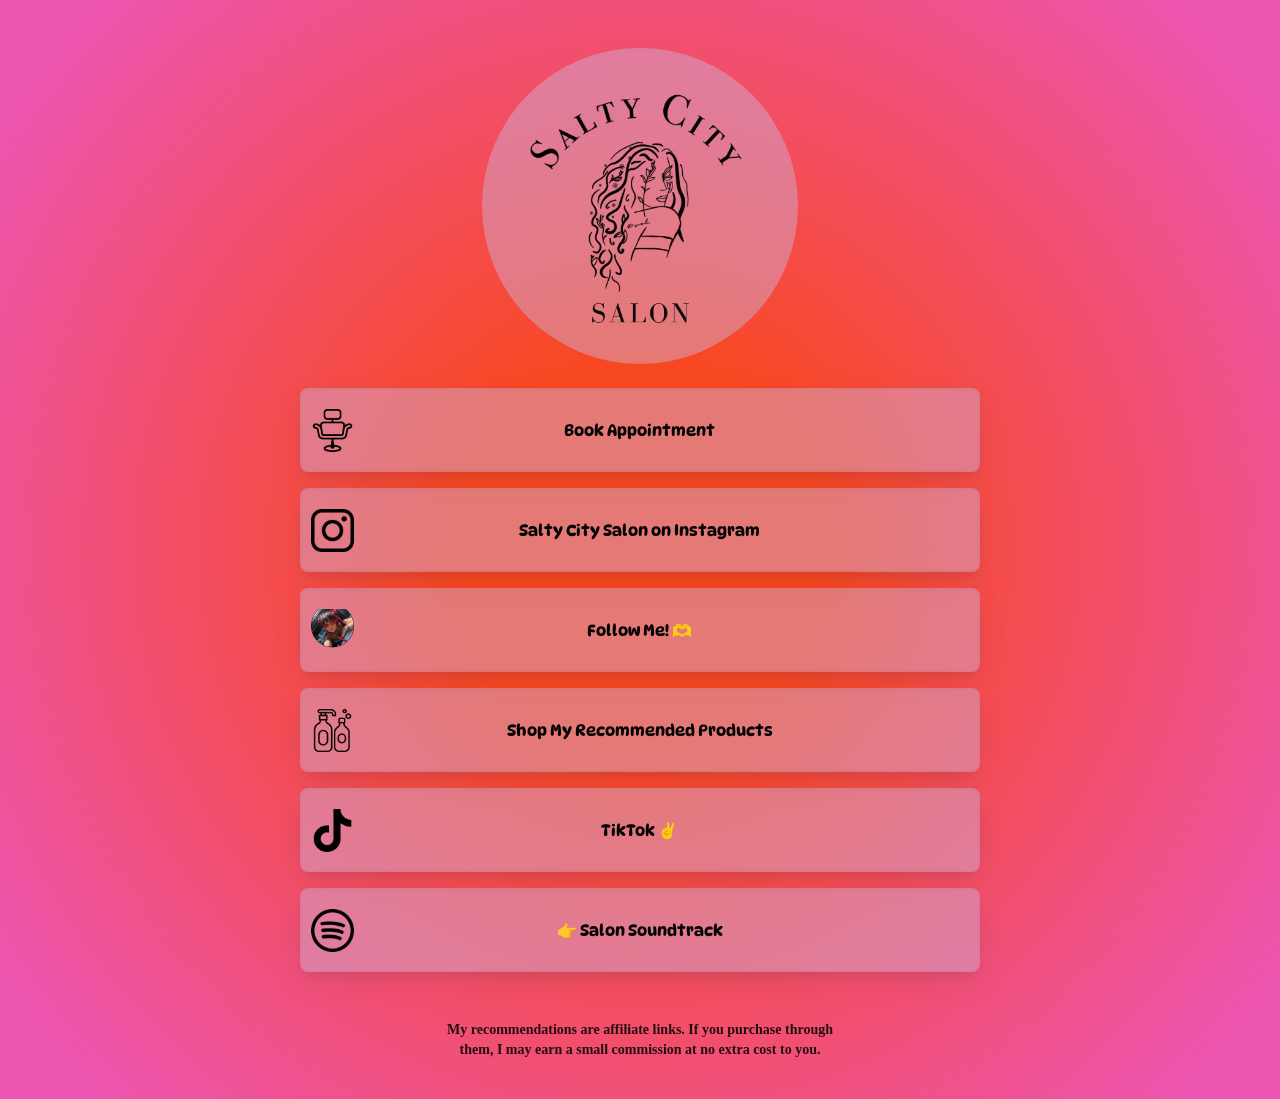
==== commit 464efb48: "edit disclaimer" ====
--- a/index.html
+++ b/index.html
@@ -77,7 +77,7 @@
                         </a>
                     </div>     
                      <div class="affiliate-disclaimer">
-                            🔔 My recommendations are affiliate links. If you purchase through them, I may earn a small commission at no extra cost to you.
+                            My recommendations are affiliate links. If you purchase through them, I may earn a small commission at no extra cost to you.
                     </div>           
                 </div>                                                                                
             </div>
--- a/assets/css/style.css
+++ b/assets/css/style.css
@@ -1,31 +1,57 @@
 /* ============================= */
-/* Reset / Base */
-/* ============================= */
-
-* {
-    box-sizing: border-box;
-}
+/* Base */
+/* ============================= */
 
 html, body {
+    animation: fadeIn .6s ease-out;
+    -ms-scroll-chaining: none;
+    overscroll-behavior: none;
+    scroll-behavior: smooth;
     margin: 0;
-    font-family: 'Inter', sans-serif;
-    background: #000;
-    color: #fff;
-    min-height: 100vh;
-}
-
-/* ============================= */
-/* Layout */
-/* ============================= */
-
-.min-h-full {
-    min-height: 100vh;
-}
+    padding: 0;
+
+    background: radial-gradient(circle, 
+        hsla(11, 94%, 55%, 1) 22%, 
+        hsla(323, 80%, 63%, 1) 92%);
+}
+
+@keyframes fadeIn {
+    from { opacity: 0; }
+    to { opacity: 1; }
+}
+
+/* ============================= */
+/* Utility */
+/* ============================= */
+
+.min-h-full { min-height: 100vh; }
 
 .flex-h-center {
     display: flex;
     justify-content: center;
 }
+
+.flex-both-center {
+    display: flex;
+    justify-content: center;
+    align-items: center;
+}
+
+.relative { position: relative; }
+.absolute { position: absolute; }
+
+.m-auto { margin: auto; }
+
+.mt-24 { margin-top: 24px; }
+.mt-48 { margin-top: 48px; }
+
+.py-10 { padding: 10px; }
+
+.text-center { text-align: center; }
+
+/* ============================= */
+/* Page Layout */
+/* ============================= */
 
 .page-full-wrap {
     width: 680px;
@@ -34,85 +60,78 @@
     padding-bottom: 40px; /* reduced from 176 */
 }
 
-.mt-24 {
-    margin-top: 24px;
-}
-
-.mt-48 {
-    margin-top: 48px;
-}
-
-.relative {
+/* ============================= */
+/* Logo */
+/* ============================= */
+
+.display-image {
+    width: 45%;
+    display: block;
+    border-radius: 50%;
+    object-fit: cover;
+    padding: 5px;
+    background-color: #cdb4db75;
+}
+
+/* ============================= */
+/* Link Blocks */
+/* ============================= */
+
+.page-item-wrap {
+    margin: 16px 0;
+    padding: 2px;
+    transition: transform .15s cubic-bezier(.17,.67,.29,2.71);
+}
+
+.page-item-wrap:last-child {
+    margin-bottom: 0;
+}
+
+.page-item-wrap:hover {
+    transform: scale(1.015);
+}
+
+.page-item {
+    position: absolute;
+    inset: 0;
+    z-index: -1;
+
+    background: #cdb4db75;
+    border-radius: 8px;
+    box-shadow:
+        0px 6px 14px -6px rgba(24,39,75,0.12),
+        0px 10px 32px -4px rgba(24,39,75,0.1),
+        inset 0px 0px 2px 1px rgba(24,39,75,0.05);
+}
+
+.page-item-each {
+    text-decoration: none;
+    color: #000;
+    font-family: "DynaPuff", sans-serif;
+    font-size: 16px;
+    font-weight: 500;
+    border-radius: 8px;
+    min-height: 60px;
     position: relative;
-}
-
-.absolute {
+    z-index: 10;
+    overflow: hidden;
+}
+
+.page-item-each:active {
+    transform: scale(0.98);
+}
+
+.link-each-image {
+    width: 43px;
+    height: 43px;
     position: absolute;
-}
-
-/* ============================= */
-/* Images */
-/* ============================= */
-
-.display-image {
-    width: 120px;
-    border-radius: 100%;
-}
-
-.link-each-image {
-    width: 22px;
-    margin-right: 12px;
-}
-
-/* ============================= */
-/* Link Blocks */
-/* ============================= */
-
-.page-item-wrap {
-    margin-bottom: 16px;
-}
-
-.page-item-each {
-    background: rgba(255,255,255,0.08);
-    border-radius: 14px;
-    text-decoration: none;
-    color: #fff;
-    font-weight: 500;
-    padding: 14px 18px;
-    transition: 0.2s ease;
-}
-
-.page-item-each:hover {
-    background: rgba(255,255,255,0.15);
-}
-
-.flex-both-center {
-    display: flex;
-    align-items: center;
-    justify-content: center;
-}
-
-.text-center {
-    text-align: center;
+    left: 9px;
+    object-fit: cover;
 }
 
 .item-title {
-    font-size: 15px;
-}
-
-/* ============================= */
-/* Affiliate Disclaimer */
-/* ============================= */
-
-.affiliate-disclaimer {
-    margin-top: 48px;
-    font-size: 11px;
-    line-height: 1.4;
-    opacity: 0.7;
-    text-align: center;
-    max-width: 420px;
-    margin-left: auto;
-    margin-right: auto;
+    width: 55%;
+    word-break: break-word;
 }
 
 /* ============================= */
@@ -121,13 +140,13 @@
 
 .background-overlay {
     position: fixed;
-    top: 0;
-    left: 0;
-    z-index: 1;
-}
-
-/* ============================= */
-/* Star Animation */
+    width: 100%;
+    height: 100%;
+    z-index: 0;
+}
+
+/* ============================= */
+/* Animated Stars */
 /* ============================= */
 
 .animated-background {
@@ -140,14 +159,49 @@
 
 #stars1, #stars2, #stars3 {
     position: absolute;
-    width: 200%;
-    height: 200%;
-    background-repeat: repeat;
-    animation: moveStars 100s linear infinite;
-    opacity: 0.4;
-}
-
-@keyframes moveStars {
-    from { transform: translateY(0); }
-    to { transform: translateY(-1000px); }
+    width: 1px;
+    height: 1px;
+    background: transparent;
+    animation: animStar linear infinite;
+}
+
+/* Keep your original massive box-shadow star lists below this line */
+/* (Paste your existing star box-shadow data here exactly as it was) */
+
+@keyframes animStar {
+    from { transform: translateY(0px); }
+    to { transform: translateY(-2000px); }
+}
+
+/* ============================= */
+/* Affiliate Disclaimer */
+/* ============================= */
+
+.affiliate-disclaimer {
+    margin-top: 48px;
+    font-size: 14px;
+    line-height: 1.4;
+    opacity: 0.85;
+    font-weight: 600;
+    text-align: center;
+    max-width: 420px;
+    margin-left: auto;
+    margin-right: auto;
+}
+
+
+/* ============================= */
+/* Accesibility */
+/* ============================= */
+
+@media (prefers-reduced-motion: reduce) {
+    #stars1,
+    #stars2,
+    #stars3 {
+        animation: none;
+    }
+
+    .page-item-wrap {
+        transition: none;
+    }
 }
